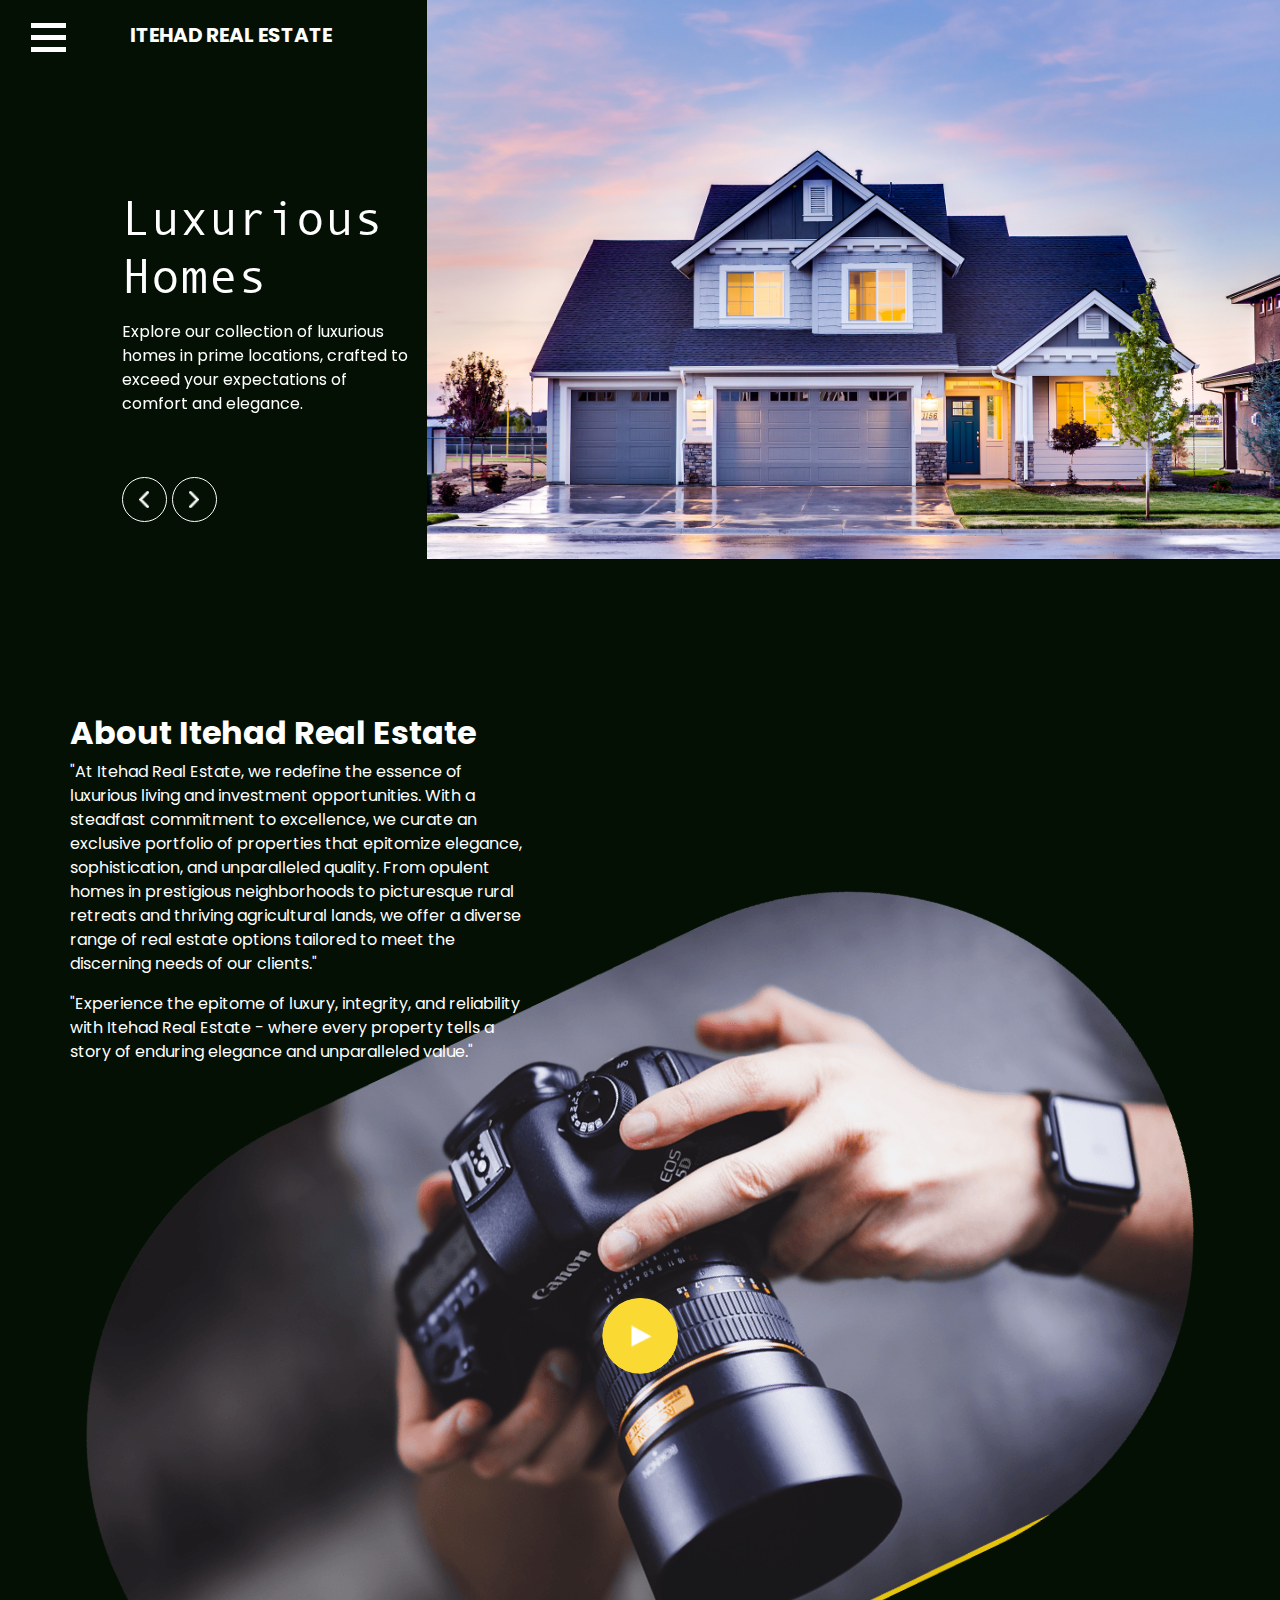
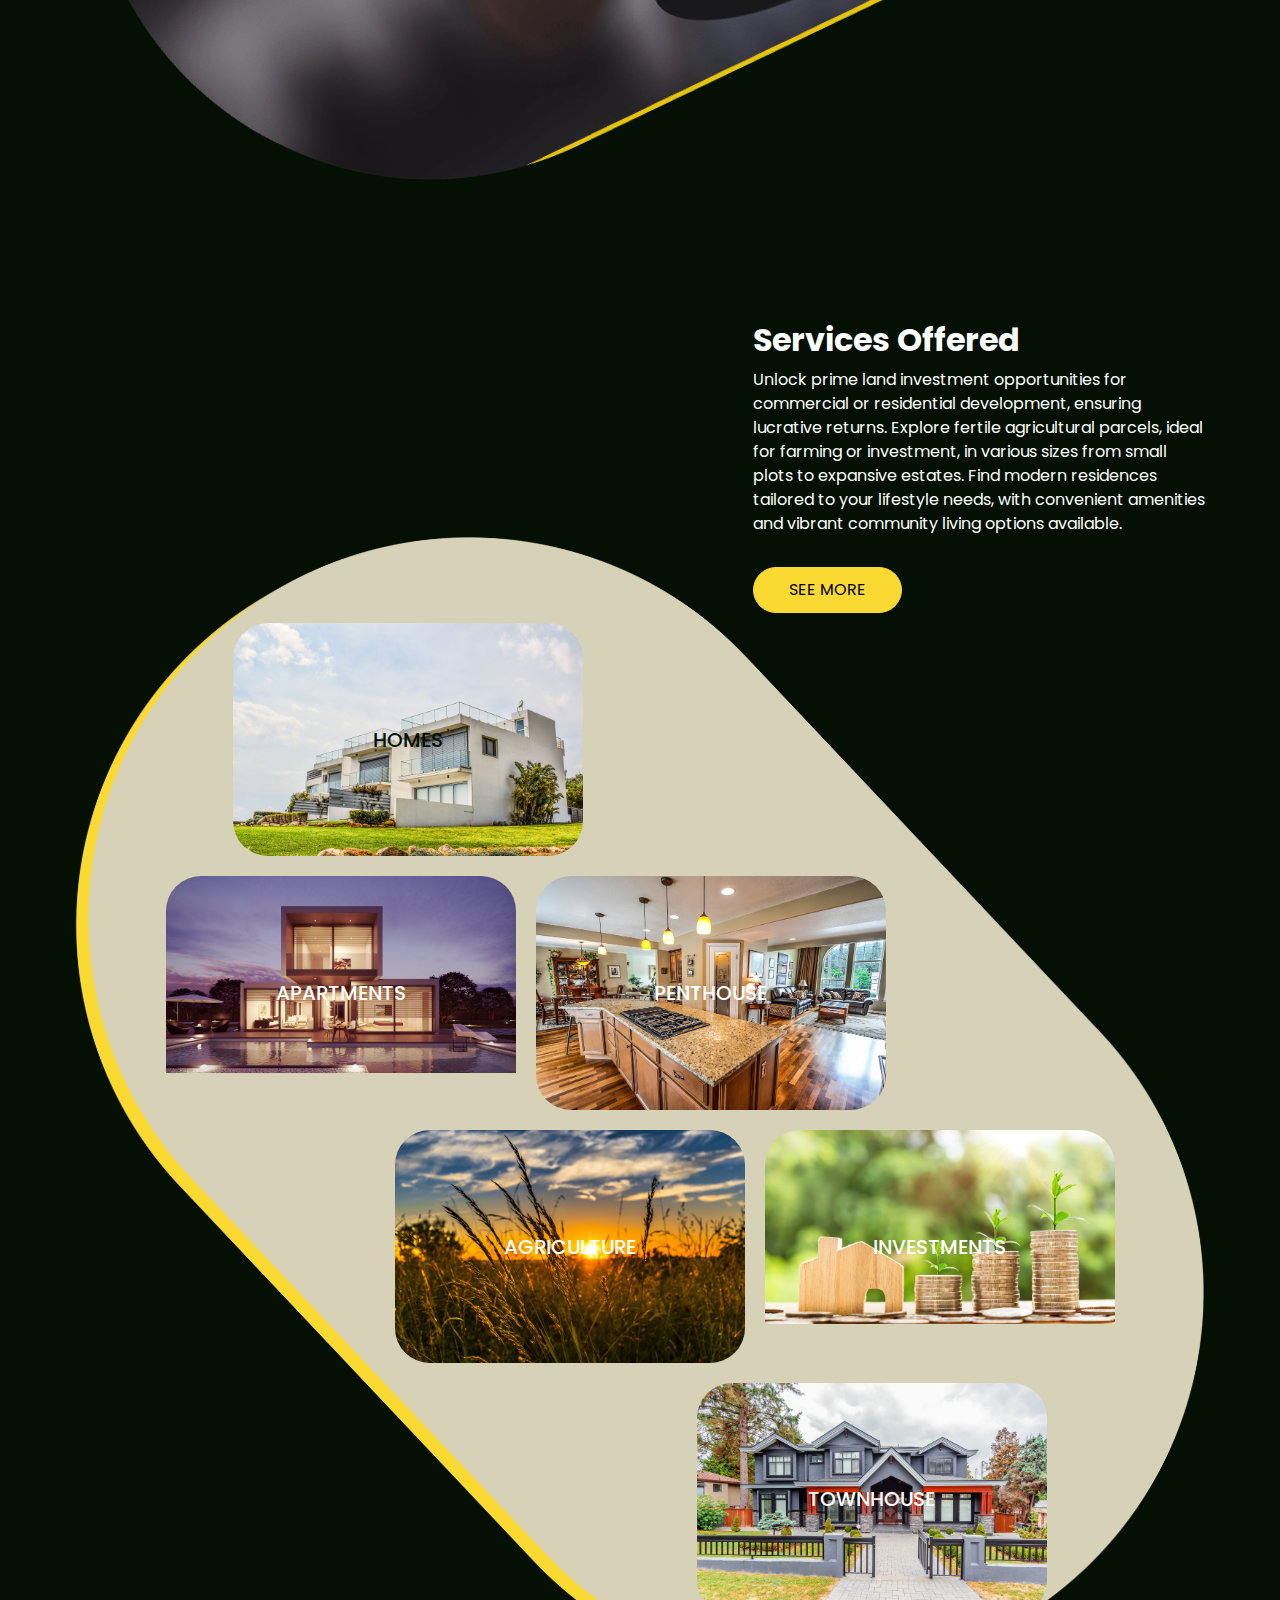
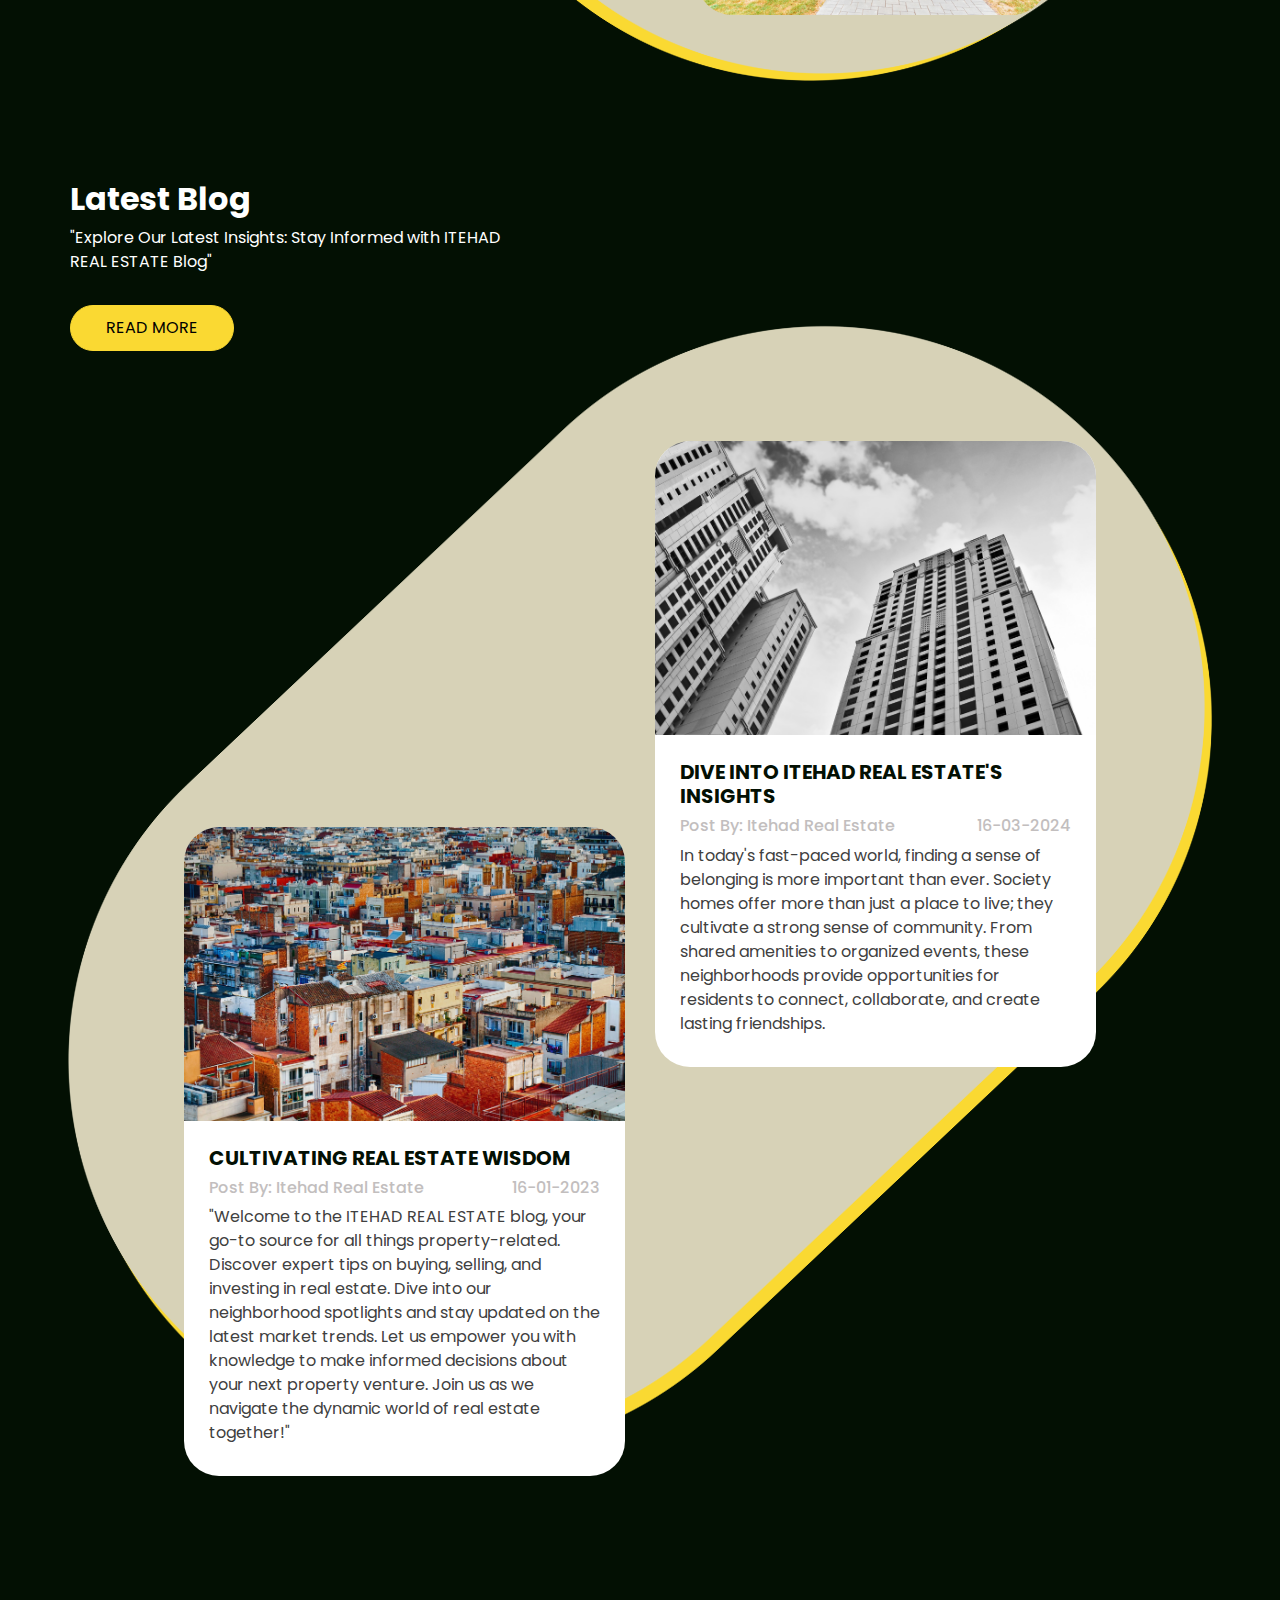
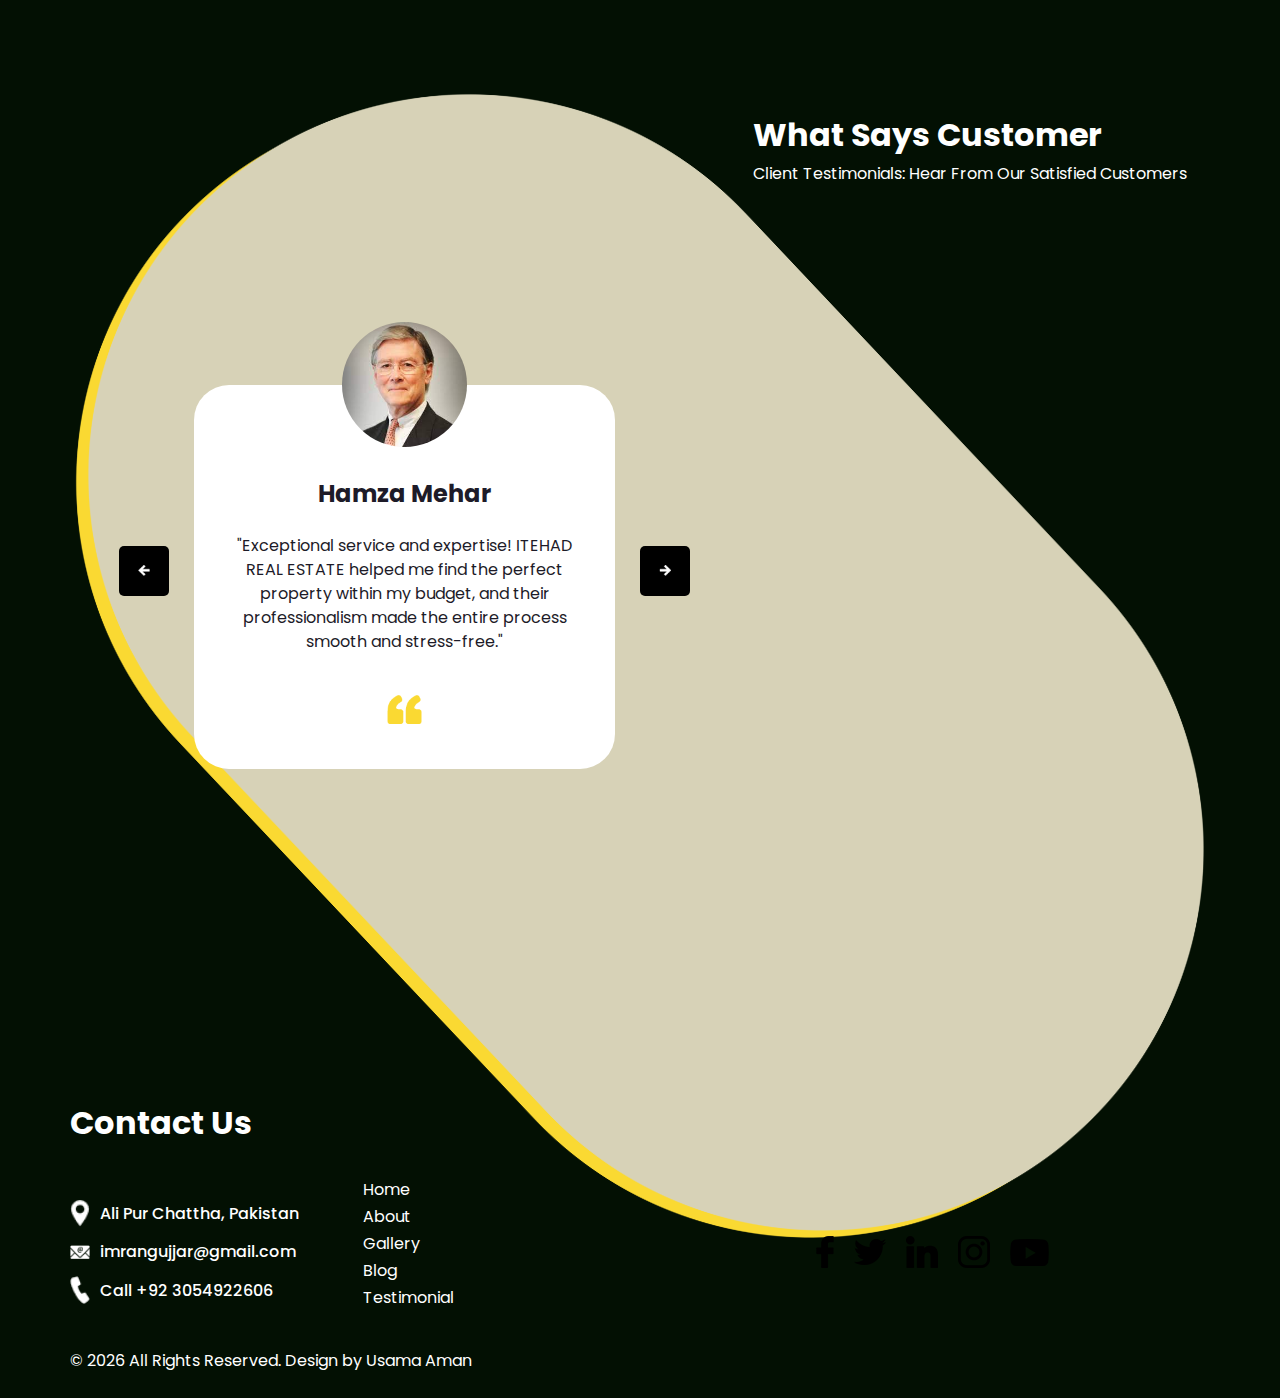
==== index.html @ 8a0b1b5b "Design Complete" ====
<!DOCTYPE html>
<html lang="en">

<head>
  <!-- Basic -->
  <meta charset="utf-8" />
  <meta http-equiv="X-UA-Compatible" content="IE=edge" />
  <!-- Mobile Metas -->
  <meta name="viewport" content="width=device-width, initial-scale=1, shrink-to-fit=no" />
  <!-- Site Metas -->
  <meta name="keywords" content="" />
  <meta name="description" content="" />
  <meta name="author" content="" />

  <title>Itehad Real Estate</title>

  <!-- slider stylesheet -->
  <link rel="stylesheet" type="text/css"
    href="https://cdnjs.cloudflare.com/ajax/libs/OwlCarousel2/2.3.4/assets/owl.carousel.min.css" />

  <!-- bootstrap core css -->
  <link rel="stylesheet" type="text/css" href="css/bootstrap.css" />

  <!-- Custom styles for this template -->
  <link href=" css/style.css" rel="stylesheet" />
  <!-- responsive style -->
  <link href="css/responsive.css" rel="stylesheet" />
</head>

<body>
  <div class="hero_area">
    <!-- header section strats -->
    <header class="header_section">
      <div class="container-fluid">
        <nav class="navbar navbar-expand-lg custom_nav-container d-block">
          <div class="main_nav_menu">
            <div class="fk_width">
              <div class="custom_menu-btn">
                <button onclick="openNav()">
                  <span class="s-1"> </span>
                  <span class="s-2"> </span>
                  <span class="s-3"> </span>
                </button>
              </div>
              <div id="myNav" class="overlay">
                <div class="overlay-content">
                  <a class="" href="index.html">Home <span class="sr-only">(current)</span></a>
                  <a class="" href="about.html">About </a>
                  <a class="" href="gallery.html">Gallery </a>
                  <a class="" href="blog.html">Blog </a>
                  <a class="" href="testimonial.html">Testimonial </a>
                </div>
              </div>
            </div>
            <a class="navbar-brand" href="index.html">
              <span>
                Itehad Real Estate
              </span>
            </a>

          </div>
        </nav>
      </div>
    </header>
    <!-- end header section -->

    <!-- slider section -->
    <section class=" slider_section position-relative">
      <div class="container-fluid">
        <div class="row slider-row">
          <div class="col-lg-3 offset-lg-1">
            <div id="carouselExampleIndicators" class="carousel slide" data-ride="carousel">
              <div class="carousel-inner">
                <div class="carousel-item active">
                  <div class="detail-box">
                    <h1>
                      Luxurious <br />
                      Homes
                    </h1>
                    <p>
                      Explore our collection of luxurious homes in prime locations, crafted to exceed your expectations
                      of comfort and elegance. </p>
                  </div>
                </div>
                <div class="carousel-item">
                  <div class="detail-box">
                    <h1>
                      Real Estate <br />
                      Consultancy
                    </h1>
                    <p>
                      Benefit from personalized real estate consultancy services, guiding you through every step of the
                      buying, selling, or renting process with professionalism and expertise. </p>

                  </div>
                </div>
                <div class="carousel-item">
                  <div class="detail-box">
                    <h1>
                      Agriculture <br />
                      Land Opportunities
                    </h1>
                    <p>
                      Explore our selection of fertile farmlands ideal for agricultural ventures, offering rich soil and
                      abundant resources to support your farming endeavors.x </p>

                  </div>
                </div>

              </div>
              <div class="carousel_control-box">
                <div class="carousel_btn-container">
                  <a class="carousel-control-prev" href="#carouselExampleIndicators" role="button" data-slide="prev">
                    <span class="sr-only">Previous</span>
                  </a>
                  <a class="carousel-control-next" href="#carouselExampleIndicators" role="button" data-slide="next">
                    <span class="sr-only">Next</span>
                  </a>
                </div>

              </div>
            </div>
          </div>
          <div class="col-lg-8 px-0">
            <div class="img-box">
              <img src="images/main.jpg" alt="" />
            </div>
          </div>
        </div>
      </div>
    </section>
    <!-- end slider section -->
  </div>

  <!-- about section -->

  <section class="about_section layout_padding">
    <div class="container">
      <div class="row">
        <div class="col-md-5">
          <div class="detail-box">
            <div class="heading_container">
              <h2>
                About Itehad Real Estate
              </h2>
              <p>
                "At Itehad Real Estate, we redefine the essence of luxurious living and investment opportunities. With a
                steadfast commitment to excellence, we curate an exclusive portfolio of properties that epitomize
                elegance, sophistication, and unparalleled quality. From opulent homes in prestigious neighborhoods to
                picturesque rural retreats and thriving agricultural lands, we offer a diverse range of real estate
                options tailored to meet the discerning needs of our clients." </p>
              <p>
                "Experience the epitome of luxury, integrity, and reliability with Itehad Real Estate - where every
                property tells a story of enduring elegance and unparalleled value."

              </p>
             
            </div>
          </div>
        </div>
      </div>
    </div>
    <div class="img-box">
      <div class="play_btn">
        <a href="#">
          <img src="images/play.png" alt="" />
        </a>
      </div>
      <img src="images/about-img.png" class="about-img" alt="" />
    </div>
  </section>

  <!-- end about section -->

  <!-- gallery section -->
  <section class="gallery_section layout_padding-top">
    <div class="container">
      <div class="row">
        <div class="col-lg-5 ml-auto">
          <div class="heading_container">
            <h2>
              Services Offered
            </h2>
            <p>
              Unlock prime land investment opportunities for commercial or residential development, ensuring lucrative
              returns.

              Explore fertile agricultural parcels, ideal for farming or investment, in various sizes from small plots
              to expansive estates.

              Find modern residences tailored to your lifestyle needs, with convenient amenities and vibrant community
              living options available.
            </p>
            <a href="gallery.html">
              See More
            </a>
          </div>
        </div>
      </div>
    </div>
    <div class="gallery_container">
      <div class="gallery_bg">
        <img src="images/gallery-bg.png" alt="" />
      </div>
      <div class="container">
        <div class="gallery_box">
          <div class="box b1">
            <div class="img-box">
              <img src="images/building1.jpg" alt="" />
              <h5>
                Homes
              </h5>
            </div>
          </div>
          <div class="box b2">
            <div class="img-box">
              <img src="images/building2.jpg" alt="" />
              <h5 style="color: white;">
                Apartments
              </h5>
            </div>
            <div class="img-box">
              <img src="images/building3.jpg" alt="" />
              <h5 style="color: white;">
                Penthouse
              </h5>
            </div>
          </div>
          <div class="box b3">
            <div class="img-box">
              <img src="images/building4.jpg" alt="" />
              <h5 style="color: white;">
                Agriculture
              </h5>
            </div>
            <div class="img-box">
              <img src="images/building5.jpg" alt="" />
              <h5 style="color: white;">
                Investments
              </h5>
            </div>
          </div>
          <div class="box b4">
            <div class="img-box">
              <img src="images/building6.jpg" alt="" />
              <h5 style="color: white;">
                Townhouse
              </h5>
            </div>
          </div>
        </div>
      </div>
    </div>
  </section>
  <!-- end gallery section -->

  <!-- blog section -->

  <section class="blog_section layout_padding">
    <div class="container">
      <div class="row">
        <div class="col-md-5">
          <div class="detail-box">
            <div class="heading_container">
              <h2>
                Latest Blog
              </h2>
              <p>"Explore Our Latest Insights: Stay Informed with ITEHAD REAL ESTATE Blog"
              </p>
              <a href="blog.html">
                Read More
              </a>
            </div>
          </div>
        </div>
      </div>
    </div>
    <div class="blog_container">
      <div class="blog_bg">
        <img src="images/gallery-bg.png" alt="" />
      </div>
      <div class="container">
        <div class="blog_box">
          <div class="row">
            <div class="col-md-6">
              <div class="box b1">
                <div class="img-box">
                  <img src="images/blog1.jpg" alt="" />
                </div>
                <div class="blog-detail">
                  <div class="blog_title">
                    <h5>
                      Cultivating Real Estate Wisdom
                    </h5>
                    <div class="blog_post">
                      <h6>
                        Post By: Itehad Real Estate
                      </h6>
                      <h6>
                        16-01-2023
                      </h6>
                    </div>
                  </div>
                  <p>
                    "Welcome to the ITEHAD REAL ESTATE blog, your go-to source for all things property-related. Discover
                    expert tips on buying, selling, and investing in real estate. Dive into our neighborhood spotlights
                    and stay updated on the latest market trends. Let us empower you with knowledge to make informed
                    decisions about your next property venture. Join us as we navigate the dynamic world of real estate
                    together!"
                  </p>
                </div>
              </div>
            </div>
            <div class="col-md-6">
              <div class="box b2">
                <div class="img-box">
                  <img src="images/blog2.jpg" alt="" />
                </div>
                <div class="blog-detail">
                  <div class="blog_title">
                    <h5>
                      Dive into ITEHAD REAL ESTATE's Insights
                    </h5>
                    <div class="blog_post">
                      <h6>
                        Post By: Itehad Real Estate
                      </h6>
                      <h6>
                        16-03-2024
                      </h6>
                    </div>
                  </div>
                  <p>
                    In today's fast-paced world, finding a sense of belonging is more important than ever. Society homes
                    offer more than just a place to live; they cultivate a strong sense of community. From shared
                    amenities to organized events, these neighborhoods provide opportunities for residents to connect,
                    collaborate, and create lasting friendships.
                  </p>
                </div>
              </div>
            </div>
          </div>
        </div>
      </div>
    </div>
  </section>

  <!-- end blog section -->

  <!-- client section -->

  <section class="client_section layout_padding">
    <div class="container">
      <div class="row">
        <div class="col-lg-5 ml-auto">
          <div class="heading_container">
            <h2>
              What Says Customer
            </h2>
            <p>
              Client Testimonials: Hear From Our Satisfied Customers </p>
          </div>
        </div>
      </div>
    </div>
    <div class="client_container">
      <div class="client_bg">
        <img src="images/gallery-bg.png" alt="" />
      </div>
      <div class="container">
        <div class="client_box">
          <div class="row">
            <div class="col-lg-6">
              <div class="box b1">
                <div id="carouselExampleControls" class="carousel slide" data-ride="carousel">
                  <div class="carousel-inner">
                    <div class="carousel-item active">
                      <div class="client_content-box layout_padding">
                        <div class="img-box">
                          <img src="images/client2.png" alt="" style="border-radius: 99px;" />
                        </div>
                        <div class="detail-box">
                          <h4>
                            Hamza Mehar
                          </h4>
                          <p>
                            "Exceptional service and expertise! ITEHAD REAL ESTATE helped me find the perfect property
                            within my budget, and their professionalism made the entire process smooth and stress-free."
                          </p>
                          <img src="images/quote.png" alt="" />
                        </div>
                      </div>
                    </div>
                    <div class="carousel-item">
                      <div class="client_content-box layout_padding">
                        <div class="img-box">
                          <img src="images/client.png" alt="" style="border-radius: 99px;" />
                        </div>
                        <div class="detail-box">
                          <h4>
                            Umer Gull
                          </h4>
                          <p>
                            "Highly recommend ITEHAD REAL ESTATE! Their team went above and beyond to understand my
                            requirements and found me a home that exceeded my expectations. Truly grateful for their
                            dedication and support."
                          </p>
                          <img src="images/quote.png" alt="" />
                        </div>
                      </div>
                    </div>
                    <div class="carousel-item">
                      <div class="client_content-box layout_padding">
                        <div class="img-box">
                          <img src="images/client3.png" alt="" style="border-radius: 99px;" />
                        </div>
                        <div class="detail-box">
                          <h4>
                            Ghulam Haider
                          </h4>
                          <p>
                            "An absolute pleasure to work with ITEHAD REAL ESTATE! They guided me through every step of
                            the buying process with patience and knowledge, ensuring I made a confident investment
                            decision. Couldn't be happier with the results!"
                          </p>
                          <img src="images/quote.png" alt="" />
                        </div>
                      </div>
                    </div>
                  </div>
                  <a class="carousel-control-prev" href="#carouselExampleControls" role="button" data-slide="prev">
                    <span class="sr-only">Previous</span>
                  </a>
                  <a class="carousel-control-next" href="#carouselExampleControls" role="button" data-slide="next">
                    <span class="sr-only">Next</span>
                  </a>
                </div>
              </div>
            </div>
            <div class="col-lg-6">

            </div>
          </div>
        </div>
      </div>
    </div>
  </section>

  <!-- end client section -->

  <!-- info section -->

  <section class="info_section " >
    <div class="info_container layout_padding-top"  style="margin-top: 100px;">
      <div class="container">
        <div class="heading_container" >
          <h2>
            Contact Us
          </h2>
        </div>
        <div class="info_main">
          <div class="row">
            <div class="col-md-4 col-lg-3">
              <div class="info_contact ">
                <a href="#" class="link-box">
                  <div class="img-box">
                    <img src="images/location.png" alt="" />
                  </div>
                  <div class="detail-box">
                    <h6>
                      Ali Pur Chattha, Pakistan
                    </h6>
                  </div>
                </a>
                <a href="#" class="link-box">
                  <div class="img-box">
                    <img src="images/mail.png" alt="" />
                  </div>
                  <div class="detail-box">
                    <h6>
                      imrangujjar@gmail.com
                    </h6>
                  </div>
                </a>
                <a href="#" class="link-box">
                  <div class="img-box">
                    <img src="images/call.png" alt="" />
                  </div>
                  <div class="detail-box">
                    <h6>
                      Call +92 3054922606
                    </h6>
                  </div>
                </a>
              </div>
            </div>
            <div class="col-md-2 col-lg-3">
              <div class="info_link-box">
                <ul>
                  <li class=" active">
                    <a class="" href="index.html">Home <span class="sr-only">(current)</span></a>
                  </li>
                  <li class="">
                    <a class="" href="about.html">About </a>
                  </li>
                  <li class="">
                    <a class="" href="gallery.html">Gallery </a>
                  </li>
                  <li class="">
                    <a class="" href="blog.html">Blog </a>
                  </li>
                  <li class="">
                    <a class="" href="testimonial.html">Testimonial </a>
                  </li>
                </ul>
              </div>
            </div>
            <div class="col-md-6 ">
              <div class="social_box">
                <a href="#">
                  <img src="images/facebook.png" alt="" />
                </a>
                <a href="#">
                  <img src="images/twitter.png" alt="" />
                </a>
                <a href="#">
                  <img src="images/linkedin.png" alt="" />
                </a>
                <a href="#">
                  <img src="images/instagram.png" alt="" />
                </a>
                <a href="#">
                  <img src="images/youtube.png" alt="" />
                </a>
              </div>
            </div>
          </div>
        </div>
      </div>
    </div>
  </section>

  <!-- end info section -->

  <!-- footer section -->
  <footer class="footer_section ">
    <div class="container">
      <p>
        &copy; <span id="displayYear"></span> All Rights Reserved. Design by
        <a href="https://html.design/">Usama Aman</a>
      </p>
    </div>
  </footer>
  <!-- footer section -->

  <script src="js/jquery-3.4.1.min.js"></script>
  <script src="js/bootstrap.js"></script>
  <script src="https://cdnjs.cloudflare.com/ajax/libs/OwlCarousel2/2.3.4/owl.carousel.min.js"></script>
  <script src="js/custom.js"></script>
</body>

</html>
---- css/style.css ----
@import url("https://fonts.googleapis.com/css2?family=Open+Sans:wght@400;700&family=Poppins:wght@400;500;700&display=swap");
@font-face {
  font-family: "Andale Mono";
  src: url(../fonts/AndaleMono.ttf);
}

html {
  scroll-behavior: smooth;
  overflow-x: hidden;
}

body {
  font-family: "Poppins", sans-serif;
  color: #ffffff;
  background-color: #031003;
}

.layout_margin {
  margin-top: 90px;
  margin-bottom: 90px;
}

.layout_padding {
  padding-top: 120px;
  padding-bottom: 120px;
}

.layout_padding2 {
  padding-top: 45px;
  padding-bottom: 45px;
}

.layout_padding2-top {
  padding-top: 45px;
}

.layout_padding2-bottom {
  padding-bottom: 45px;
}

.layout_padding-top {
  padding-top: 120px;
}

.layout_padding-bottom {
  padding-bottom: 120px;
}

.heading_container {
  display: -webkit-box;
  display: -ms-flexbox;
  display: flex;
  -webkit-box-orient: vertical;
  -webkit-box-direction: normal;
      -ms-flex-direction: column;
          flex-direction: column;
  -webkit-box-align: start;
      -ms-flex-align: start;
          align-items: flex-start;
  color: #ffffff;
}

.heading_container h2 {
  font-weight: bold;
}

.heading_container a {
  display: inline-block;
  background: #fad932;
  color: #000000;
  padding: 10px 35px;
  border-radius: 30px;
  border: 1px solid #fad932;
  -webkit-transition: all 0.3s;
  transition: all 0.3s;
  text-transform: uppercase;
  margin-top: 15px;
}

.heading_container a:hover {
  background: transparent;
  color: #fad932;
}

@-webkit-keyframes hueAnimate {
  0% {
    -webkit-filter: hue-rotate(0deg);
            filter: hue-rotate(0deg);
  }
  100% {
    -webkit-filter: hue-rotate(360deg);
            filter: hue-rotate(360deg);
  }
}

@keyframes hueAnimate {
  0% {
    -webkit-filter: hue-rotate(0deg);
            filter: hue-rotate(0deg);
  }
  100% {
    -webkit-filter: hue-rotate(360deg);
            filter: hue-rotate(360deg);
  }
}

/*header section*/
.hero_area {
  position: relative;
}

.sub_page .info_section .social_box {
  -webkit-filter: invert(100%);
          filter: invert(100%);
}

.header_section .container-fluid {
  padding-right: 25px;
  padding-left: 25px;
}

.header_section .nav_container {
  margin: 0 auto;
}

.custom_nav-container.navbar-expand-lg .navbar-nav .nav-link img {
  width: 22px;
  margin-right: 15px;
}

.custom_nav-container.navbar-expand-lg .navbar-nav .nav-link {
  padding: 0px 25px;
  color: #fefeff;
  text-align: center;
  font-family: "Roboto", sans-serif;
}

.custom_menu-btn {
  z-index: 9;
  position: absolute;
  left: 0;
  top: 15px;
}

.custom_menu-btn button {
  outline: none;
  border: none;
  background-color: transparent;
}

.custom_menu-btn span {
  display: block;
  width: 35px;
  height: 5px;
  background-color: #fff;
  margin: 7px 0;
  -webkit-transition: all 0.3s;
  transition: all 0.3s;
}

.custom_menu-btn .s-2 {
  -webkit-transition: all 0.1s;
  transition: all 0.1s;
}

.menu_btn-style {
  position: fixed;
  left: 22px;
  top: 15px;
}

.menu_btn-style button {
  -webkit-transform: translateX(14px);
          transform: translateX(14px);
}

.menu_btn-style button .s-1 {
  -webkit-transform: rotate(45deg) translateY(17px);
          transform: rotate(45deg) translateY(17px);
}

.menu_btn-style button .s-2 {
  -webkit-transform: translateX(-100px);
          transform: translateX(-100px);
}

.menu_btn-style button .s-3 {
  -webkit-transform: rotate(-45deg) translateY(-17px);
          transform: rotate(-45deg) translateY(-17px);
}

.position-unset {
  position: unset;
}

.navbar-expand-lg .navbar-collapse {
  -webkit-box-flex: 0;
      -ms-flex-positive: 0;
          flex-grow: 0;
}

.overlay {
  height: 100%;
  width: 0;
  position: fixed;
  z-index: 1;
  top: 0;
  left: 0;
  background: rgba(3, 16, 3, 0.95);
  overflow-x: hidden;
  -webkit-transition: 0.5s;
  transition: 0.5s;
}

.overlay .closebtn {
  position: absolute;
  top: 0;
  right: 30px;
  font-size: 60px;
}

.overlay a {
  display: inline-block;
  padding: 10px 15px;
  text-decoration: none;
  font-size: 18px;
  text-transform: uppercase;
  color: #ffffff;
  margin: 10px 0;
  display: block;
  -webkit-transition: 0.3s;
  transition: 0.3s;
  border: 1.5px solid #ffffff;
  border-radius: 5px;
  width: 190px;
}

.overlay a:hover {
  border-color: transparent;
  background-color: #ffffff;
}

.overlay-content {
  position: relative;
  top: 20%;
  width: 100%;
  text-align: center;
  margin-top: 30px;
  display: -webkit-box;
  display: -ms-flexbox;
  display: flex;
  -webkit-box-orient: vertical;
  -webkit-box-direction: normal;
      -ms-flex-direction: column;
          flex-direction: column;
  -webkit-box-align: center;
      -ms-flex-align: center;
          align-items: center;
}

.menu_width {
  width: 100%;
}

.scroll-y-hidden {
  overflow-y: hidden;
}

a,
a:hover,
a:focus {
  text-decoration: none;
}

a:hover,
a:focus {
  color: initial;
}

.btn,
.btn:focus {
  outline: none !important;
  -webkit-box-shadow: none;
          box-shadow: none;
}

.fk_width {
  width: 105px;
}

.custom_nav-container .nav_search-btn {
  background-image: url(../images/search-icon.png);
  background-size: 18px;
  background-repeat: no-repeat;
  width: 35px;
  height: 35px;
  padding: 0;
  border: none;
  background-position: center;
}

.navbar-brand {
  display: -webkit-box;
  display: -ms-flexbox;
  display: flex;
}

.navbar-brand span {
  color: #ffffff;
  font-weight: bold;
  text-transform: uppercase;
}

.custom_nav-container {
  z-index: 99999;
  padding: 15px 0;
  -webkit-box-pack: start;
      -ms-flex-pack: start;
          justify-content: flex-start;
}

.custom_nav-container .navbar-toggler {
  outline: none;
}

.custom_nav-container .navbar-toggler .navbar-toggler-icon {
  background-image: url(../images/menu.png);
  background-size: 55px;
}

.main_nav_menu {
  display: -webkit-box;
  display: -ms-flexbox;
  display: flex;
}

.user_option {
  display: -webkit-box;
  display: -ms-flexbox;
  display: flex;
  -webkit-box-align: center;
      -ms-flex-align: center;
          align-items: center;
  margin-left: 45px;
}

.user_option a {
  display: -webkit-box;
  display: -ms-flexbox;
  display: flex;
  -webkit-box-align: center;
      -ms-flex-align: center;
          align-items: center;
  margin-right: 35px;
  color: #ffffff;
  text-transform: uppercase;
}

.user_option a img {
  width: 20px;
  margin-right: 10px;
}

.user_option a span {
  color: #ffffff;
}

/*end header section*/
.slider_section {
  padding-top: 45px;
}

.slider_section #carouselExampleIndicators {
  -webkit-box-flex: 1;
      -ms-flex: 1;
          flex: 1;
}

.slider_section .detail-box {
  color: #ffffff;
  margin-top: 75px;
}

.slider_section .detail-box h1 {
  font-size: 3rem;
  font-family: "Andale Mono";
}

.slider_section .detail-box p {
  margin-top: 15px;
}

.slider_section .detail-box a {
  display: inline-block;
  background: #fad932;
  color: #000000;
  padding: 10px 25px;
  border-radius: 30px;
  border: 1px solid #fad932;
  -webkit-transition: all 0.3s;
  transition: all 0.3s;
  text-transform: uppercase;
  margin-top: 35px;
}

.slider_section .detail-box a:hover {
  background: transparent;
  color: #fad932;
}

.slider_section .img-box {
  margin-top: -125px;
}

.slider_section .img-box img {
  width: 100%;
}

.slider_section .img-box::before {
  content: "";
  position: absolute;
  top: -135px;
  left: 0;
  width: 100%;
  height: 100%;
  background: -webkit-gradient(linear, left top, left bottom, from(#000000), color-stop(transparent), to(transparent));
  background: linear-gradient(to bottom, #000000, transparent, transparent);
  z-index: 1;
  display: none;
}

.slider_section .carousel_control-box {
  display: -webkit-box;
  display: -ms-flexbox;
  display: flex;
  -webkit-box-align: center;
      -ms-flex-align: center;
          align-items: center;
  margin-top: 45px;
}

.slider_section .carousel_btn-container {
  width: 95px;
  min-width: 95px;
  display: -webkit-box;
  display: -ms-flexbox;
  display: flex;
  -webkit-box-pack: justify;
      -ms-flex-pack: justify;
          justify-content: space-between;
  z-index: 999;
}

.slider_section .carousel_btn-container .carousel-control-prev,
.slider_section .carousel_btn-container .carousel-control-next {
  position: unset;
  width: 45px;
  height: 45px;
  border: none;
  border-radius: 100%;
  opacity: 1;
  background-repeat: no-repeat;
  background-size: 10px;
  background-position: center;
  border: 1.5px solid #ffffff;
  background-color: transparent;
}

.slider_section .carousel_btn-container .carousel-control-prev:hover,
.slider_section .carousel_btn-container .carousel-control-next:hover {
  background-color: #fad932;
  border-color: transparent;
}

.slider_section .carousel_btn-container .carousel-control-prev {
  background-image: url(../images/prev.png);
}

.slider_section .carousel_btn-container .carousel-control-next {
  background-image: url(../images/next.png);
}

.slider_section .carousel-indicators {
  width: 550px;
  min-width: 550px;
  position: relative;
  margin: 0;
  margin-left: 35px;
  -webkit-box-pack: justify;
      -ms-flex-pack: justify;
          justify-content: space-between;
}

.slider_section .carousel-indicators::before {
  content: "";
  width: calc(100% - 75px);
  height: 1px;
  position: absolute;
  top: 50%;
  left: calc(50% - 8px);
  -webkit-transform: translate(-50%, -50%);
          transform: translate(-50%, -50%);
  background-color: #ffffff;
}

.slider_section .carousel-indicators .ol_design {
  width: 20px;
  height: 20px;
  position: absolute;
  top: 50%;
  left: calc(0% + 35px);
  -webkit-transform: translate(-50%, -50%);
          transform: translate(-50%, -50%);
  border-radius: 100%;
  background-color: #fad932;
  -webkit-transition: all .3s;
  transition: all .3s;
  z-index: 2;
}

.slider_section .carousel-indicators li {
  height: auto;
  border: none;
  opacity: 1;
  color: #ffffff;
  text-indent: 0;
  background-color: transparent;
}

.about_section .detail-box {
  margin: 35px auto;
  position: relative;
  z-index: 2;
}

.about_section .img-box {
  width: 90%;
  margin: auto;
  position: relative;
  background-repeat: no-repeat;
  margin-top: -125px;
}

.about_section .img-box .play_btn {
  background: #fad932;
  display: -webkit-box;
  display: -ms-flexbox;
  display: flex;
  -webkit-box-align: center;
      -ms-flex-align: center;
          align-items: center;
  -webkit-box-pack: center;
      -ms-flex-pack: center;
          justify-content: center;
  border-radius: 100%;
  width: 75px;
  height: 75px;
  position: absolute;
  z-index: 3;
  top: 50%;
  left: 50%;
  -webkit-transform: translate(-50%, -50%);
          transform: translate(-50%, -50%);
}

.about_section .img-box .play_btn button {
  -webkit-box-shadow: none;
          box-shadow: none;
  background-color: transparent;
  border: none;
  position: relative;
  z-index: 5;
}

.about_section .img-box .play_btn a {
  background: #fad932;
  display: -webkit-box;
  display: -ms-flexbox;
  display: flex;
  -webkit-box-align: center;
      -ms-flex-align: center;
          align-items: center;
  -webkit-box-pack: center;
      -ms-flex-pack: center;
          justify-content: center;
  border-radius: 100%;
  width: 75px;
  height: 75px;
  position: relative;
  z-index: 5;
}

.about_section .img-box .play_btn img {
  width: 20px;
  margin-left: 3px;
}

.about_section .img-box .play_btn::before {
  content: "";
  width: 100%;
  height: 100%;
  position: absolute;
  top: 50%;
  left: 50%;
  background: #fad932;
  opacity: 1;
  border-radius: 100%;
  -webkit-transform: translate(-50%, -50%);
          transform: translate(-50%, -50%);
}

.about_section .img-box .play_btn::before {
  z-index: 2;
  -webkit-animation: before-animation 1500ms infinite;
          animation: before-animation 1500ms infinite;
}

@-webkit-keyframes before-animation {
  0% {
    -webkit-transform: translateX(-50%) translateY(-50%) translateZ(0) scale(1);
            transform: translateX(-50%) translateY(-50%) translateZ(0) scale(1);
    opacity: 1;
  }
  100% {
    -webkit-transform: translateX(-50%) translateY(-50%) translateZ(0) scale(1.5);
            transform: translateX(-50%) translateY(-50%) translateZ(0) scale(1.5);
    opacity: 0;
  }
}

@keyframes before-animation {
  0% {
    -webkit-transform: translateX(-50%) translateY(-50%) translateZ(0) scale(1);
            transform: translateX(-50%) translateY(-50%) translateZ(0) scale(1);
    opacity: 1;
  }
  100% {
    -webkit-transform: translateX(-50%) translateY(-50%) translateZ(0) scale(1.5);
            transform: translateX(-50%) translateY(-50%) translateZ(0) scale(1.5);
    opacity: 0;
  }
}

.about_section .img-box .about-img {
  width: 100%;
  -webkit-transform: rotate(-25deg);
          transform: rotate(-25deg);
  -webkit-animation: hueAnimate .7s infinite;
          animation: hueAnimate .7s infinite;
}

.about_section .btn-box {
  display: -webkit-box;
  display: -ms-flexbox;
  display: flex;
  -webkit-box-pack: center;
      -ms-flex-pack: center;
          justify-content: center;
  margin-top: 75px;
  margin-bottom: 175px;
}

.about_section .btn-box a {
  display: inline-block;
  background: #ffffff;
  color: #000000;
  padding: 10px 40px;
  border-radius: 30px;
  border: 1px solid #ffffff;
  -webkit-transition: all 0.3s;
  transition: all 0.3s;
}

.about_section .btn-box a:hover {
  background: transparent;
  color: #ffffff;
}

.gallery_section .gallery_container {
  position: relative;
  max-width: 1500px;
  margin: auto;
}

.gallery_section .gallery_container .gallery_bg {
  position: absolute;
  width: 100%;
  top: 10%;
  margin-left: 0;
  -webkit-transform: rotate(45deg);
          transform: rotate(45deg);
  z-index: -1;
}

.gallery_section .gallery_container .gallery_bg img {
  width: 100%;
}

.gallery_section .gallery_container .gallery_box {
  width: 85%;
  margin: auto;
}

.gallery_section .gallery_container .box {
  display: -webkit-box;
  display: -ms-flexbox;
  display: flex;
}

.gallery_section .gallery_container .box.b1 .img-box {
  margin-left: 8%;
}

.gallery_section .gallery_container .box.b3 {
  -webkit-box-pack: end;
      -ms-flex-pack: end;
          justify-content: flex-end;
}

.gallery_section .gallery_container .box.b4 {
  -webkit-box-pack: end;
      -ms-flex-pack: end;
          justify-content: flex-end;
}

.gallery_section .gallery_container .box.b4 .img-box {
  margin-right: 8%;
}

.gallery_section .gallery_container .box .img-box {
  position: relative;
  margin: 10px;
  border-radius: 35px;
  overflow: hidden;
  width: 350px;
}

.gallery_section .gallery_container .box .img-box img {
  width: 100%;
}

.gallery_section .gallery_container .box .img-box h5 {
  color: #031003;
  position: absolute;
  margin: 0;
  top: 50%;
  left: 50%;
  -webkit-transform: translate(-50%, -50%);
          transform: translate(-50%, -50%);
  text-transform: uppercase;
}

.blog_section .detail-box {
  margin: 35px auto;
  position: relative;
  z-index: 2;
}

.blog_section .blog_container {
  position: relative;
  max-width: 1500px;
  margin: auto;
}

.blog_section .blog_container .blog_bg {
  position: absolute;
  width: 100%;
  top: 10%;
  margin-left: 0;
  -webkit-transform: rotate(-45deg);
          transform: rotate(-45deg);
  z-index: -1;
}

.blog_section .blog_container .blog_bg img {
  width: 100%;
}

.blog_section .blog_box {
  width: 80%;
  margin: auto;
}

.blog_section .box {
  margin-top: 55px;
  background-color: #ffffff;
  border-radius: 35px;
  overflow: hidden;
}

.blog_section .box.b1 {
  margin-top: 100%;
}

.blog_section .box .img-box {
  position: relative;
}

.blog_section .box .img-box img {
  width: 100%;
}

.blog_section .box .blog-detail {
  padding: 25px 25px 15px;
}

.blog_section .box .blog-detail .blog_post {
  display: -webkit-box;
  display: -ms-flexbox;
  display: flex;
  -webkit-box-pack: justify;
      -ms-flex-pack: justify;
          justify-content: space-between;
}

.blog_section .box .blog-detail .blog_post h6 {
  color: #c2bebe;
}

.blog_section .box .blog-detail h5 {
  color: #031003;
  text-transform: uppercase;
  font-weight: bold;
}

.blog_section .box .blog-detail p {
  color: #404040;
}

.client_section .client_container {
  position: relative;
  max-width: 1500px;
  margin: auto;
}

.client_section .client_container .client_bg {
  position: absolute;
  width: 100%;
  top: 10%;
  margin-left: 0;
  -webkit-transform: rotate(45deg);
          transform: rotate(45deg);
  z-index: -1;
}

.client_section .client_container .client_bg img {
  width: 100%;
}

.client_section .client_box {
  width: 80%;
  margin: auto;
}

.client_section .box {
  position: relative;
}

.client_section .client_content-box {
  display: -webkit-box;
  display: -ms-flexbox;
  display: flex;
  -webkit-box-orient: vertical;
  -webkit-box-direction: normal;
      -ms-flex-direction: column;
          flex-direction: column;
  -webkit-box-align: center;
      -ms-flex-align: center;
          align-items: center;
  text-align: center;
  margin: 0 10px;
}

.client_section .client_content-box .img-box {
  width: 125px;
  border-radius: 100%;
  margin-bottom: -62px;
  position: relative;
  z-index: 2;
}

.client_section .client_content-box .img-box img {
  width: 100%;
}

.client_section .client_content-box .detail-box {
  padding: 95px 25px 45px 25px;
  background-color: #ffffff;
  border-radius: 35px;
}

.client_section .client_content-box .detail-box h4 {
  color: #1d1b28;
  font-weight: bold;
}

.client_section .client_content-box .detail-box p {
  color: #1d1b28;
  margin-top: 25px;
}

.client_section .client_content-box .detail-box img {
  width: 35px;
  margin-top: 25px;
}

.client_section .carousel-control-prev,
.client_section .carousel-control-next {
  width: 50px;
  height: 50px;
  background-color: #000000;
  opacity: 1;
  top: 50%;
  background-repeat: no-repeat;
  background-position: center;
  background-size: 12px;
  border-radius: 5px;
}

.client_section .carousel-control-prev:hover,
.client_section .carousel-control-next:hover {
  background-color: #fad932;
}

.client_section .carousel-control-prev {
  background-image: url(../images/prev-arrow.png);
  left: -65px;
}

.client_section .carousel-control-next {
  background-image: url(../images/next-arrow.png);
  right: -65px;
}

.client_section .camera_img-box {
  margin-top: 115%;
}

.client_section .camera_img-box img {
  width: 100%;
}

/* info section */
.info_section {
  position: relative;
  margin-top: -125px;
}

.info_section .heading_container {
  margin-bottom: 25px;
}

.info_section .info_main .row {
  -webkit-box-align: center;
      -ms-flex-align: center;
          align-items: center;
}

.info_section .info_logo {
  display: -webkit-box;
  display: -ms-flexbox;
  display: flex;
}

.info_section .info_logo img {
  width: 65px;
}

.info_section .social_box {
  display: -webkit-box;
  display: -ms-flexbox;
  display: flex;
  -webkit-box-align: center;
      -ms-flex-align: center;
          align-items: center;
  -webkit-box-pack: center;
      -ms-flex-pack: center;
          justify-content: center;
}

.info_section .social_box a {
  margin: 0 10px;
}

.info_section a {
  text-transform: none;
}

.info_section h5 {
  margin-bottom: 12px;
  font-size: 24px;
  color: #3eb4b8;
}

.info_section p {
  color: #323232;
}

.info_section ul {
  padding: 0;
}

.info_section ul li {
  list-style-type: none;
  margin: 3px 0;
}

.info_section ul li a {
  color: #ffffff;
}

.info_section .info_link-box {
  display: -webkit-box;
  display: -ms-flexbox;
  display: flex;
  -webkit-box-orient: vertical;
  -webkit-box-direction: normal;
      -ms-flex-direction: column;
          flex-direction: column;
}

.info_section .info_contact .link-box {
  display: -webkit-box;
  display: -ms-flexbox;
  display: flex;
  -webkit-box-align: center;
      -ms-flex-align: center;
          align-items: center;
  margin: 15px 0;
  color: #ffffff;
}

.info_section .info_contact .link-box .img-box {
  display: -webkit-box;
  display: -ms-flexbox;
  display: flex;
  -webkit-box-pack: center;
      -ms-flex-pack: center;
          justify-content: center;
  -webkit-box-align: center;
      -ms-flex-align: center;
          align-items: center;
  margin-right: 10px;
}

.info_section .info_contact .link-box .img-box img {
  width: 20px;
}

.info_section .info_contact .link-box h6 {
  margin-bottom: 0;
}

/* end info section */
/* footer section*/
.footer_section {
  color: #ffffff;
}

.footer_section p {
  margin: 0;
  padding: 20px 0;
}

.footer_section a {
  color: #ffffff;
}

.modal-dialog {
  max-width: 800px;
  margin: 30px auto;
}

.modal-body {
  position: relative;
  padding: 0px;
}

.close {
  position: absolute;
  right: -30px;
  top: 0;
  z-index: 999;
  font-size: 2rem;
  font-weight: normal;
  color: #fff;
  opacity: 1;
}
/*# sourceMappingURL=style.css.map */
---- css/responsive.css ----
/* @media (min-width:1500px) {
    .gallery_section .gallery_container .gallery_bg {
        max-width: 1500px;
        left: 10%;

    }
}

@media (min-width:2000px) {
    .gallery_section .gallery_container .gallery_bg {
        left: 15%;

    }
} */

@media (max-width: 1260px) {}

@media (max-width: 1120px) {}

@media (max-width: 992px) {
    .main_nav_menu {
        justify-content: space-between;
    }

    .user_option {
        margin-left: 0;
    }

    .navbar-brand {
        margin-right: 0;
    }

    .slider-row {
        flex-direction: column-reverse;
    }

    .slider_section .img-box {
        margin-top: -135px;
    }

    .slider_section .detail-box {
        margin-top: 0;
    }

    .slider_section .img-box::before {
        display: block;
    }

    .slider_section .carousel-indicators {
        width: 450px;
        min-width: 450px;
    }

    .about_section .img-box {
        width: 100%;
        padding: 0 5px;
        margin-top: 0;
    }

    .gallery_section .gallery_container .gallery_bg {
        top: -75px;
    }

    .gallery_section .gallery_container .gallery_box {
        margin-top: 200px;
    }

    .blog_section .blog_container .blog_bg {
        top: 0;
    }

    .blog_section .blog_box {
        width: 100%;
    }

    .blog_section .box.b1 {
        margin-top: 35%;
    }

    .client_section .client_box {
        width: 100%;
    }

    .client_section .box {
        margin-top: 75px;
    }

    .client_section .camera_img-box {
        margin-top: 45px;
        padding-left: 45px;
    }

    .footer_section {
        text-align: center;
    }

    .social_box {
        filter: invert(100%);
    }

}

@media (max-width: 856px) {

    .client_section .carousel-control-prev,
    .client_section .carousel-control-next {
        top: 100%;

    }

    .client_section .carousel-control-prev {
        left: 50%;
        transform: translate(-105%, -50%);
    }

    .client_section .carousel-control-next {
        right: 50%;
        transform: translate(105%, -50%);
    }
}

@media (max-width: 767px) {

    .layout_padding {
        padding-top: 90px;
        padding-bottom: 90px;
    }

    .layout_padding-top {
        padding-top: 90px;
    }

    .layout_padding-bottom {
        padding-bottom: 90px;
    }


    .info_section .info_top .info_form {
        margin-bottom: 35px;
    }

    .info_section .info_main .row>div {
        display: flex;
        flex-direction: column;
        align-items: center;
        text-align: center;
        margin-bottom: 25px;
    }

    .info_section .info_contact .link-box {
        justify-content: center;
    }

    .slider_section .carousel-indicators {
        width: 400px;
        min-width: 400px;
    }

    .gallery_section .gallery_container .box {
        flex-direction: column;
        align-items: center;

    }

    .gallery_section .gallery_container .gallery_box {
        width: 100%;
    }

    .gallery_section .gallery_container .box.b1 .img-box {
        margin-left: 10px;
    }

    .gallery_section .gallery_container .box.b4 .img-box {
        margin-right: 10px;
    }

    .info_section .heading_container {
        align-items: center;
    }
}

@media (max-width: 576px) {
    .slider_section .carousel_control-box {
        flex-direction: column;
        align-items: flex-start;
    }

    .slider_section .carousel-indicators {
        width: 100%;
        min-width: 100%;
        margin-left: 0;
        margin-top: 35px;
    }

    .slider_section .img-box::before {
        background: -webkit-gradient(linear, left top, left bottom, from(#000000), to(transparent));
        background: linear-gradient(to bottom, #000, transparent);
    }

    .gallery_section .gallery_container .box .img-box {
        width: 100%;
        border-radius: 10px;
    }

    .blog_section .box {
        border-radius: 25px;
    }
}

@media (max-width: 480px) {
    .main_nav_menu {
        justify-content: center;
    }

    .fk_width {
        width: 10px;
    }

    .user_option {
        display: none;
    }

    .about_section .img-box .play_btn,
    .about_section .img-box .play_btn a {
        width: 55px;
        height: 55px;
    }
}

@media (max-width: 420px) {}

@media (max-width: 360px) {}

@media (min-width: 1200px) {
    .container {
        max-width: 1170px;
    }

}
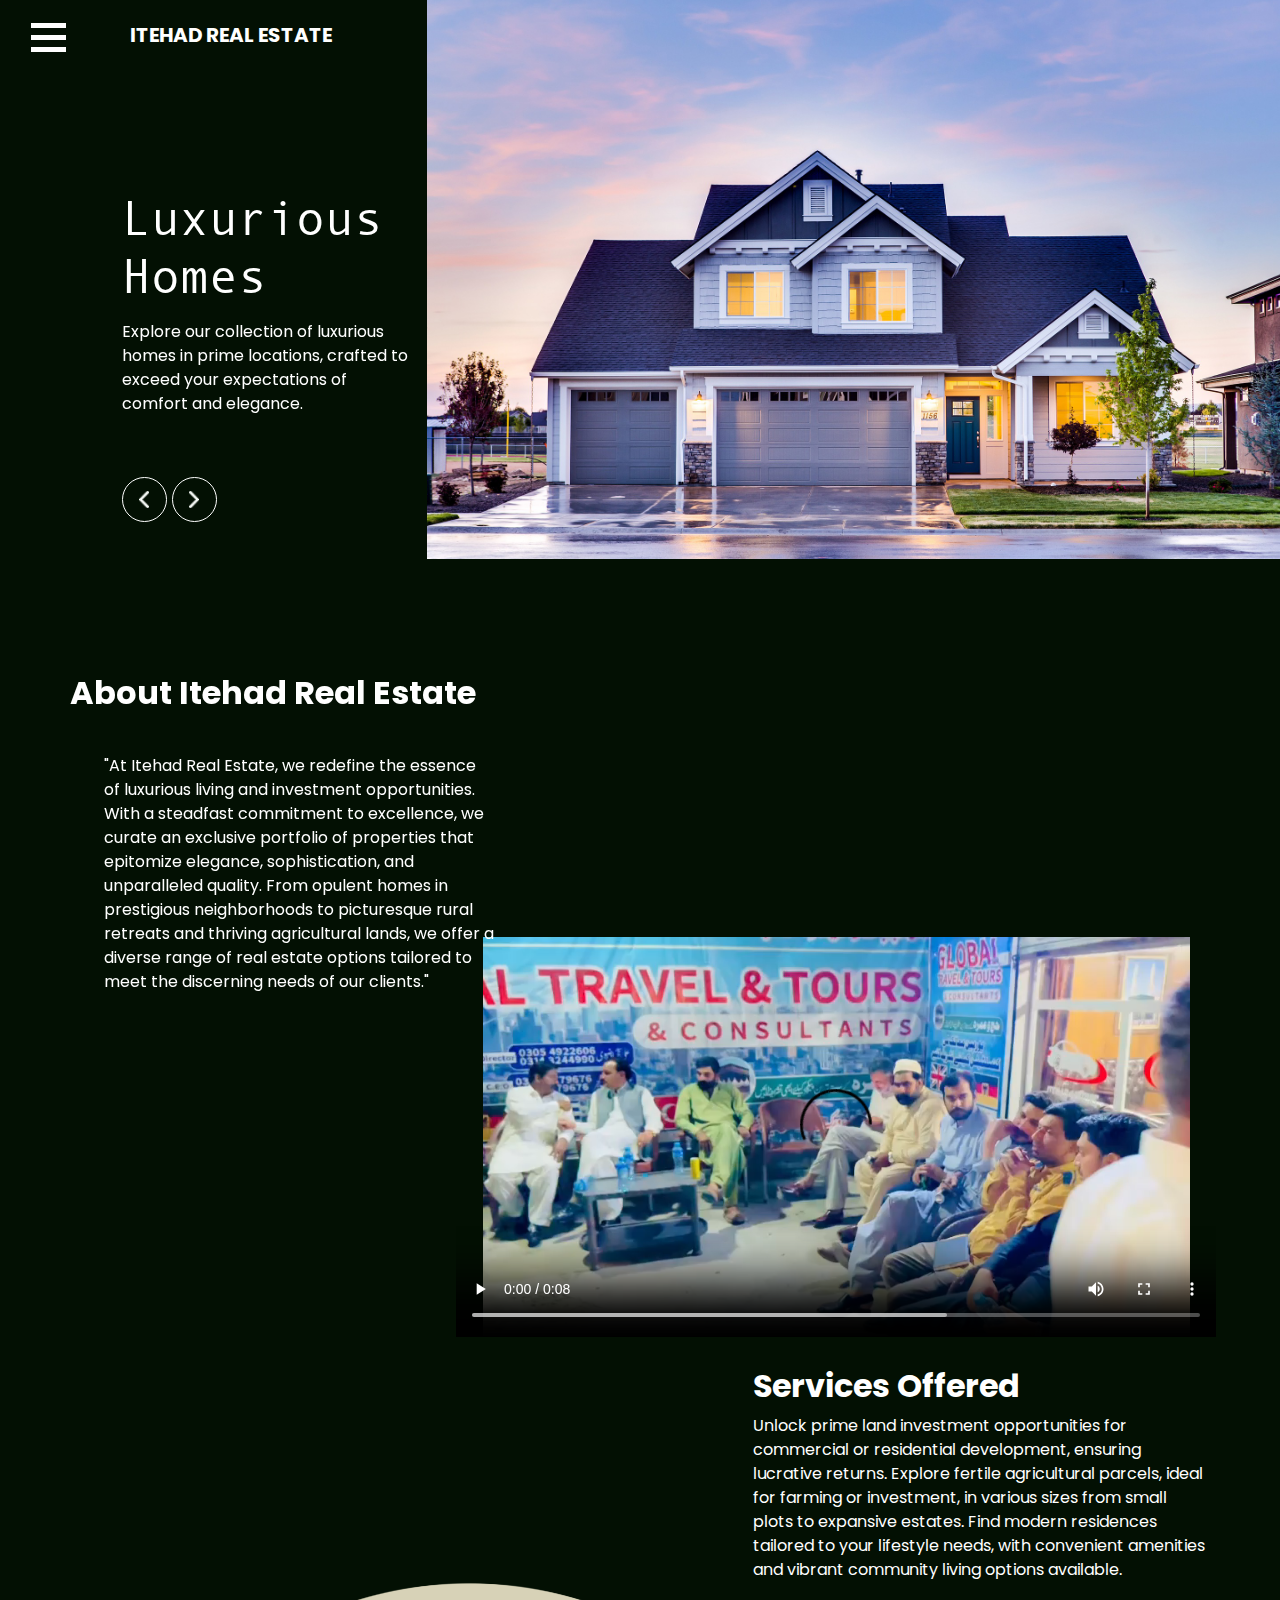
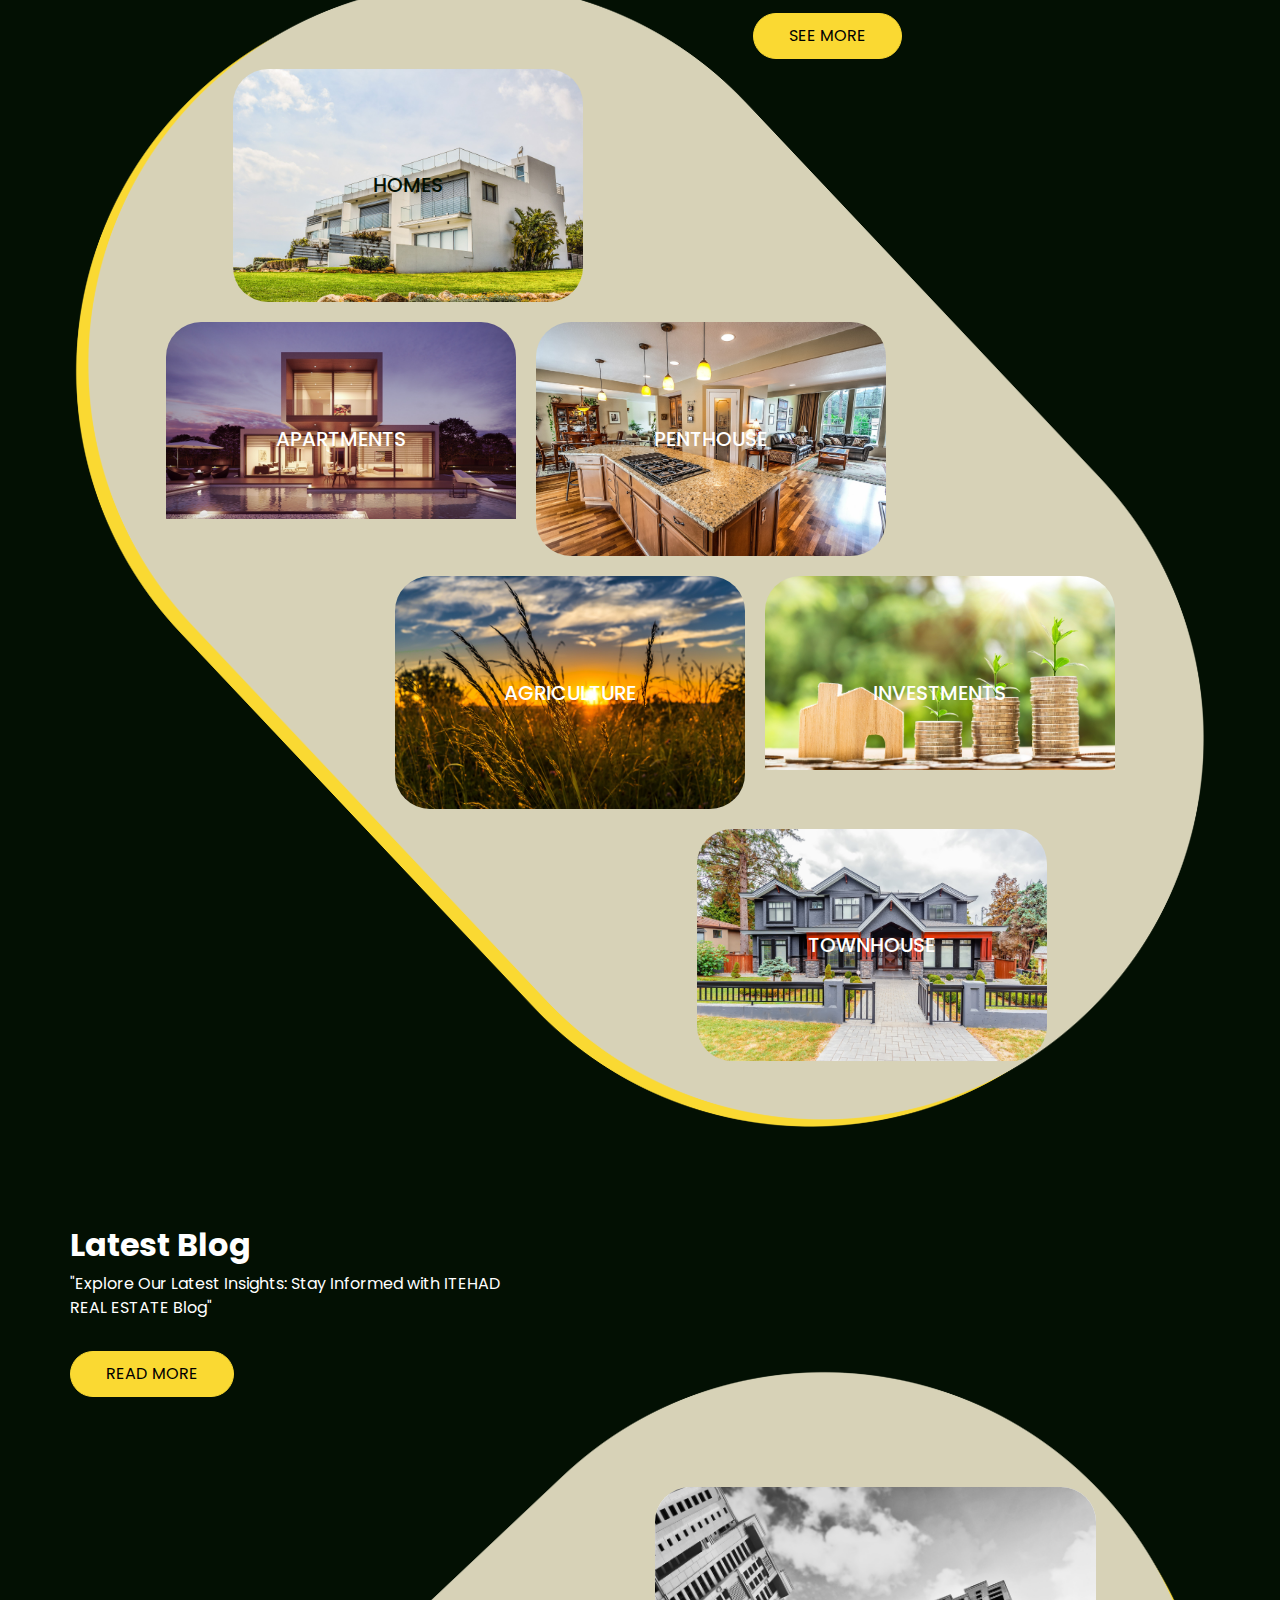
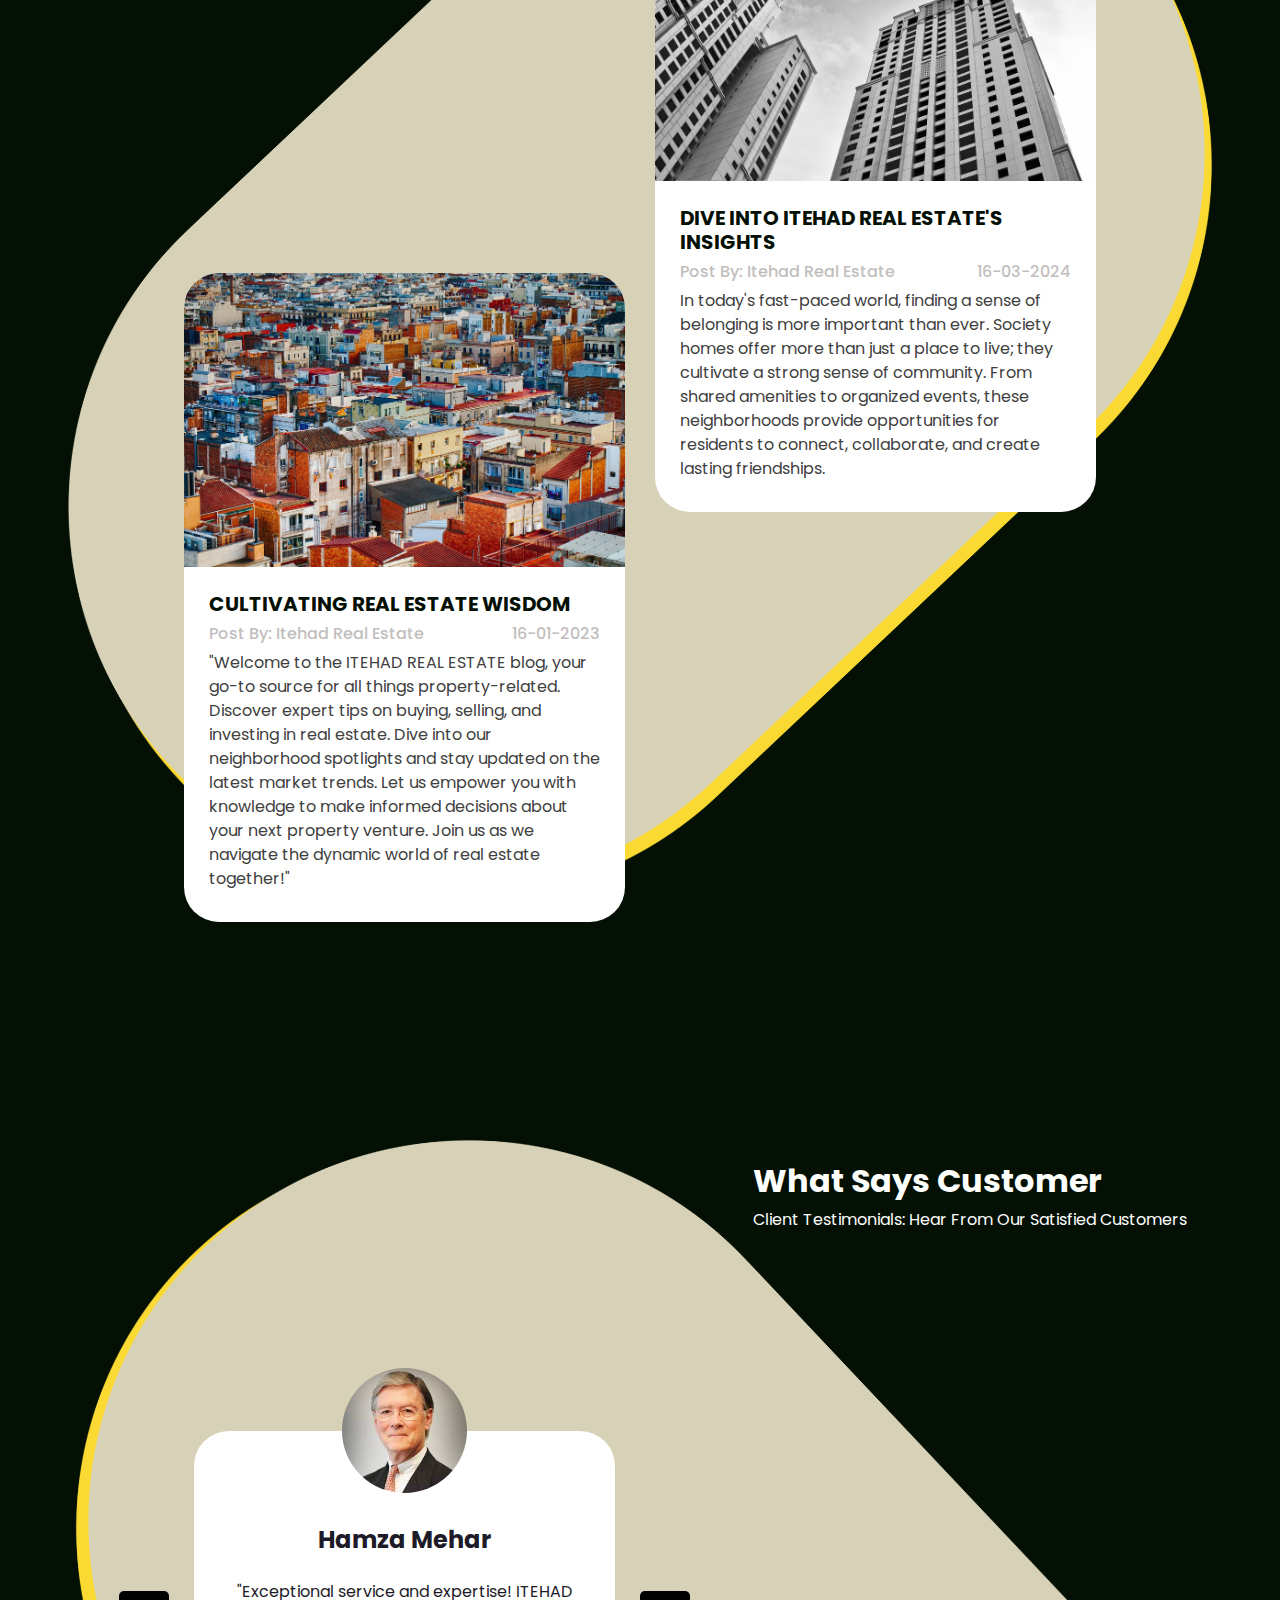
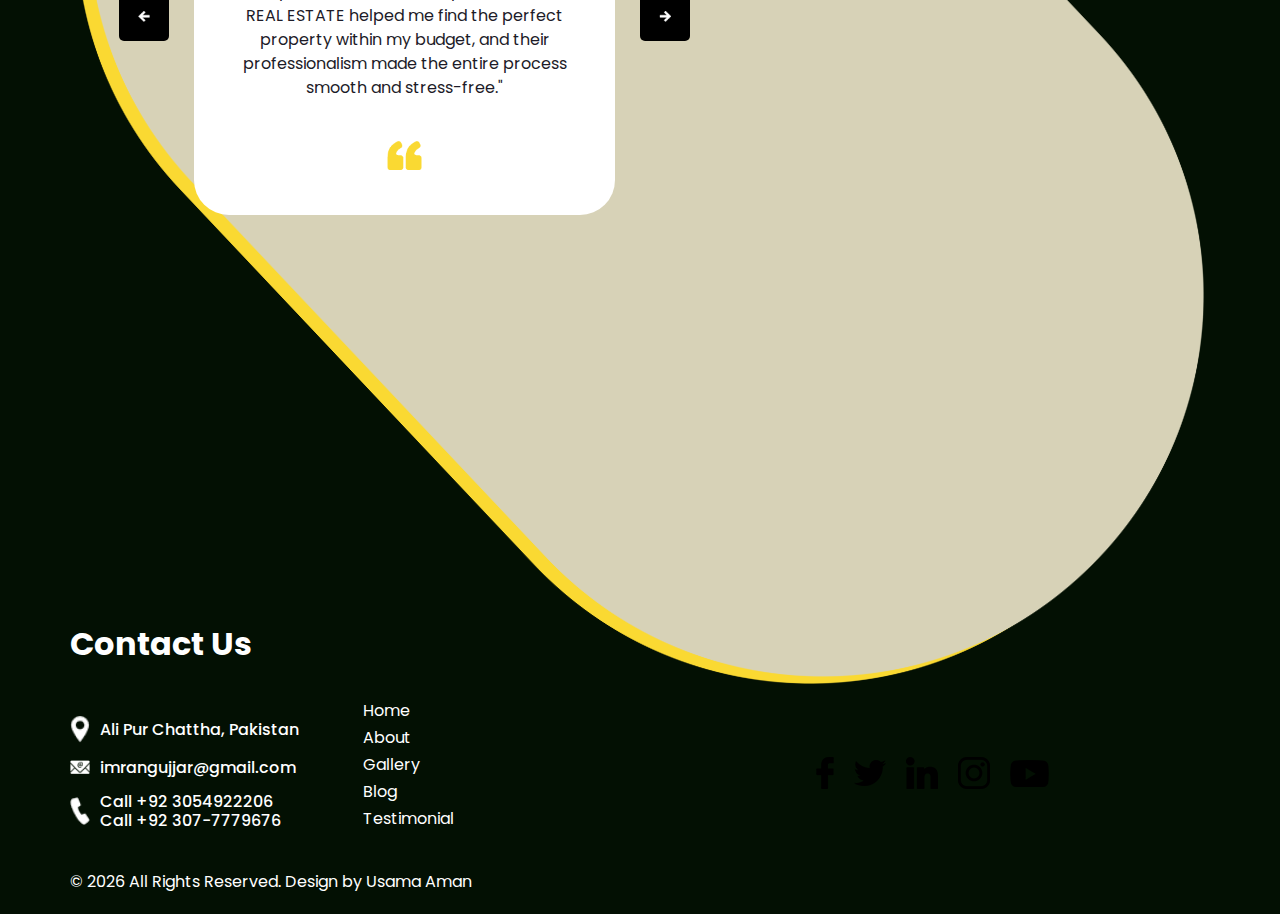
==== commit a2179bf9: "Done" ====
--- a/index.html
+++ b/index.html
@@ -134,46 +134,41 @@
 
   <!-- about section -->
 
-  <section class="about_section layout_padding">
+  <section class="about_section layout_padding-bottom">
     <div class="container">
       <div class="row">
         <div class="col-md-5">
           <div class="detail-box">
             <div class="heading_container">
-              <h2>
+              <h2 style="margin-top: 4ch;">
                 About Itehad Real Estate
               </h2>
-              <p>
+              <p style="margin:3cap;">
                 "At Itehad Real Estate, we redefine the essence of luxurious living and investment opportunities. With a
                 steadfast commitment to excellence, we curate an exclusive portfolio of properties that epitomize
                 elegance, sophistication, and unparalleled quality. From opulent homes in prestigious neighborhoods to
                 picturesque rural retreats and thriving agricultural lands, we offer a diverse range of real estate
-                options tailored to meet the discerning needs of our clients." </p>
-              <p>
-                "Experience the epitome of luxury, integrity, and reliability with Itehad Real Estate - where every
-                property tells a story of enduring elegance and unparalleled value."
-
-              </p>
-             
-            </div>
+                options tailored to meet the discerning needs of our clients."                </p>
+            
+            </div>
+          
           </div>
         </div>
       </div>
     </div>
     <div class="img-box">
-      <div class="play_btn">
-        <a href="#">
-          <img src="images/play.png" alt="" />
-        </a>
-      </div>
-      <img src="images/about-img.png" class="about-img" alt="" />
+           <video class="about-video" width="760" height="400" controls>
+        <source src="images/video.mp4" type="video/mp4">
+        Your browser does not support the video tag.
+      </video>
+      <!-- <img src="images/about-img.png" class="about-img" alt="" /> -->
     </div>
   </section>
 
   <!-- end about section -->
 
   <!-- gallery section -->
-  <section class="gallery_section layout_padding-top">
+  <section class="gallery_section layout_padding-top" style="margin-top: 19ch;">
     <div class="container">
       <div class="row">
         <div class="col-lg-5 ml-auto">
@@ -450,10 +445,10 @@
 
   <!-- info section -->
 
-  <section class="info_section " >
-    <div class="info_container layout_padding-top"  style="margin-top: 100px;">
+  <section class="info_section "  style="margin-top: 5ch;">
+    <div class="info_container layout_padding-top">
       <div class="container">
-        <div class="heading_container" >
+        <div class="heading_container">
           <h2>
             Contact Us
           </h2>
@@ -488,8 +483,12 @@
                   </div>
                   <div class="detail-box">
                     <h6>
-                      Call +92 3054922606
+                      Call +92 3054922206
                     </h6>
+                    <h6>
+                      Call +92 307-7779676
+                    </h6>
+                    
                   </div>
                 </a>
               </div>
@@ -539,7 +538,6 @@
       </div>
     </div>
   </section>
-
   <!-- end info section -->
 
   <!-- footer section -->
--- a/css/style.css
+++ b/css/style.css
@@ -156,6 +156,11 @@
   margin: 7px 0;
   -webkit-transition: all 0.3s;
   transition: all 0.3s;
+}
+.about-video {
+  position: absolute;
+  top: 0;
+  right: 0;
 }
 
 .custom_menu-btn .s-2 {
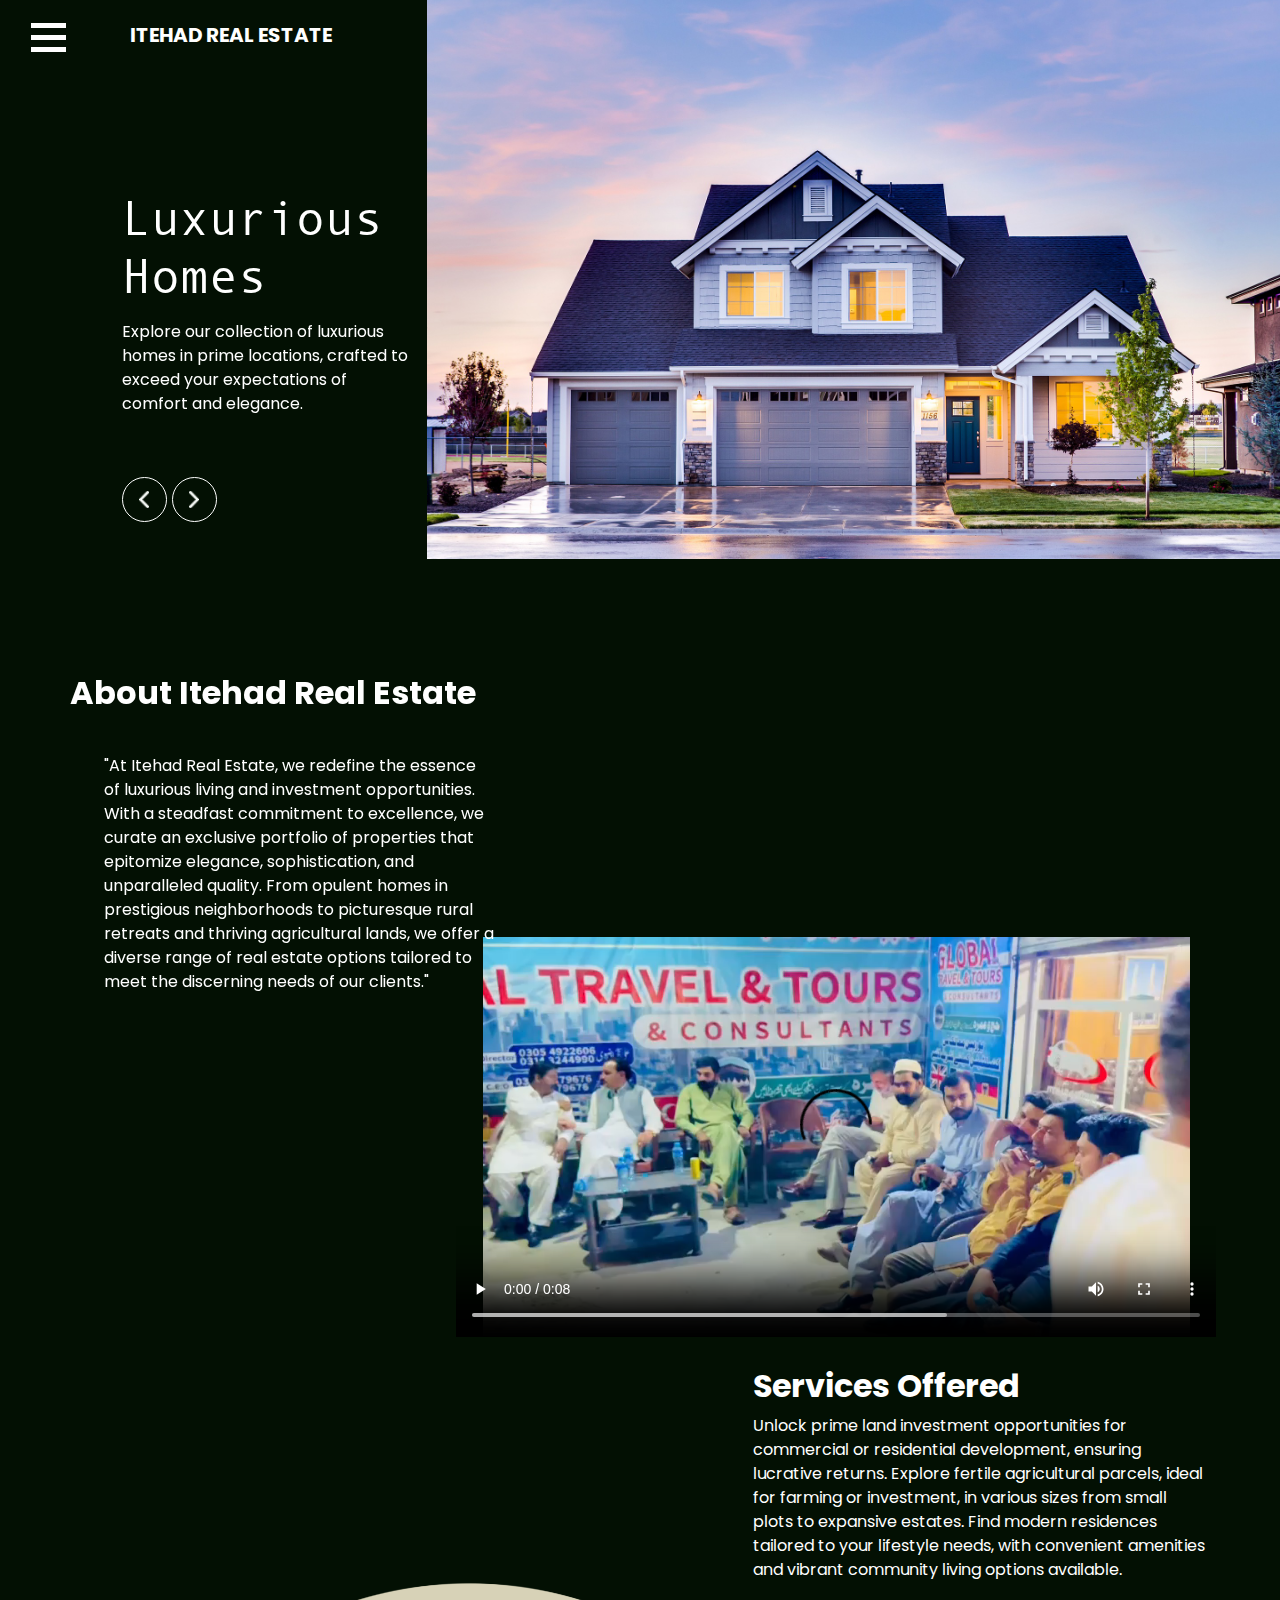
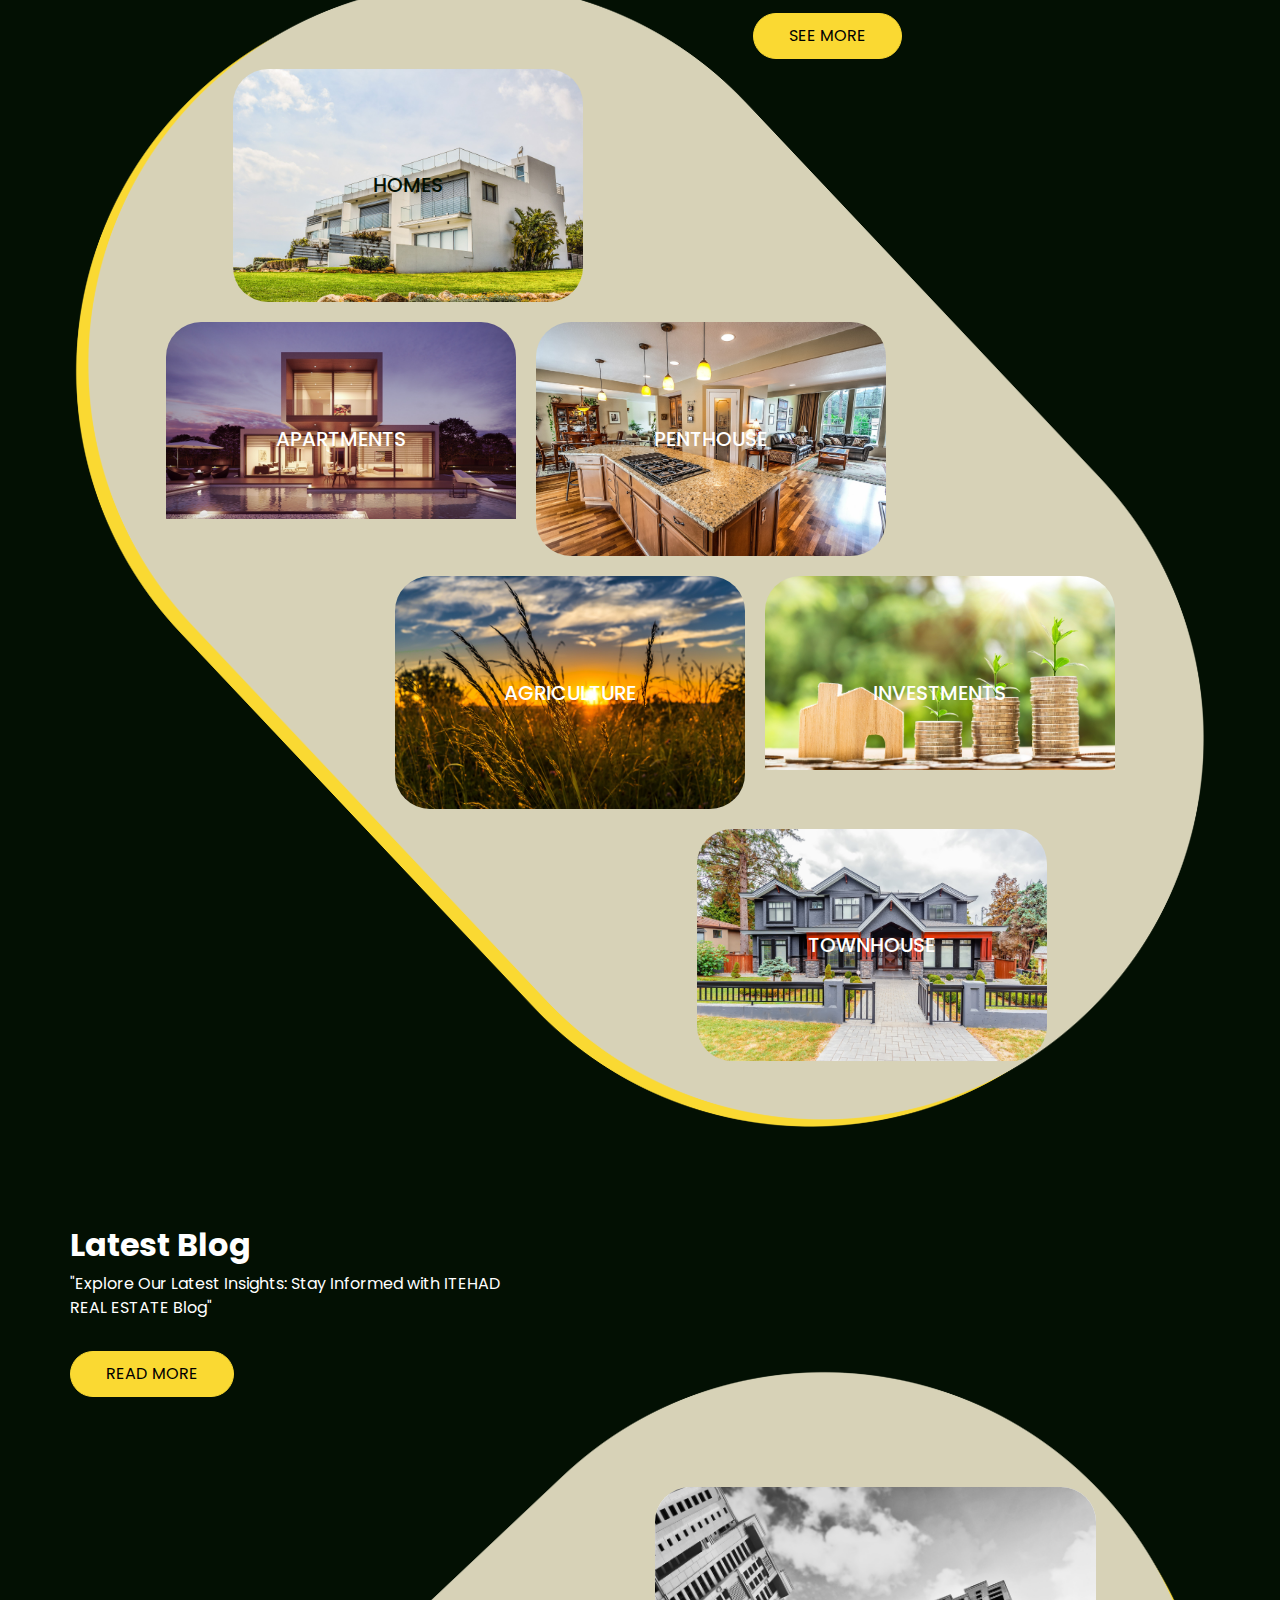
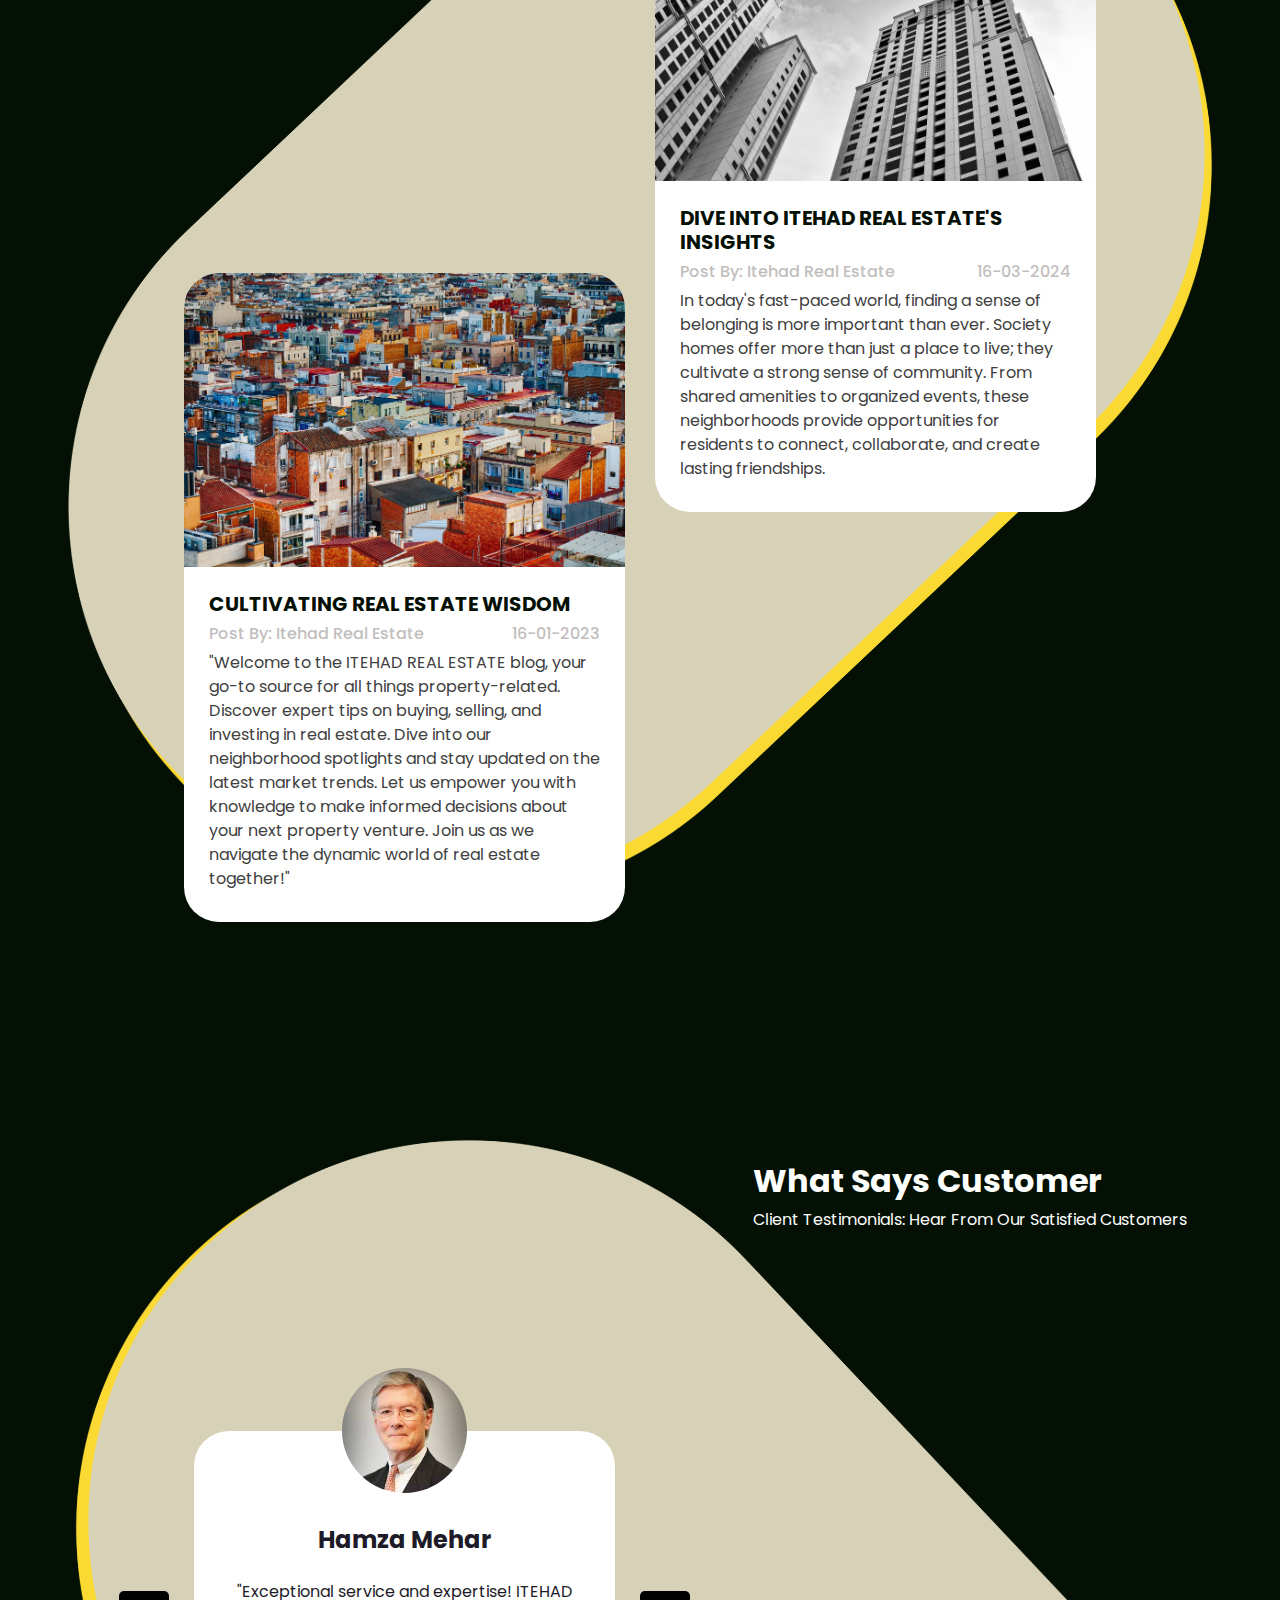
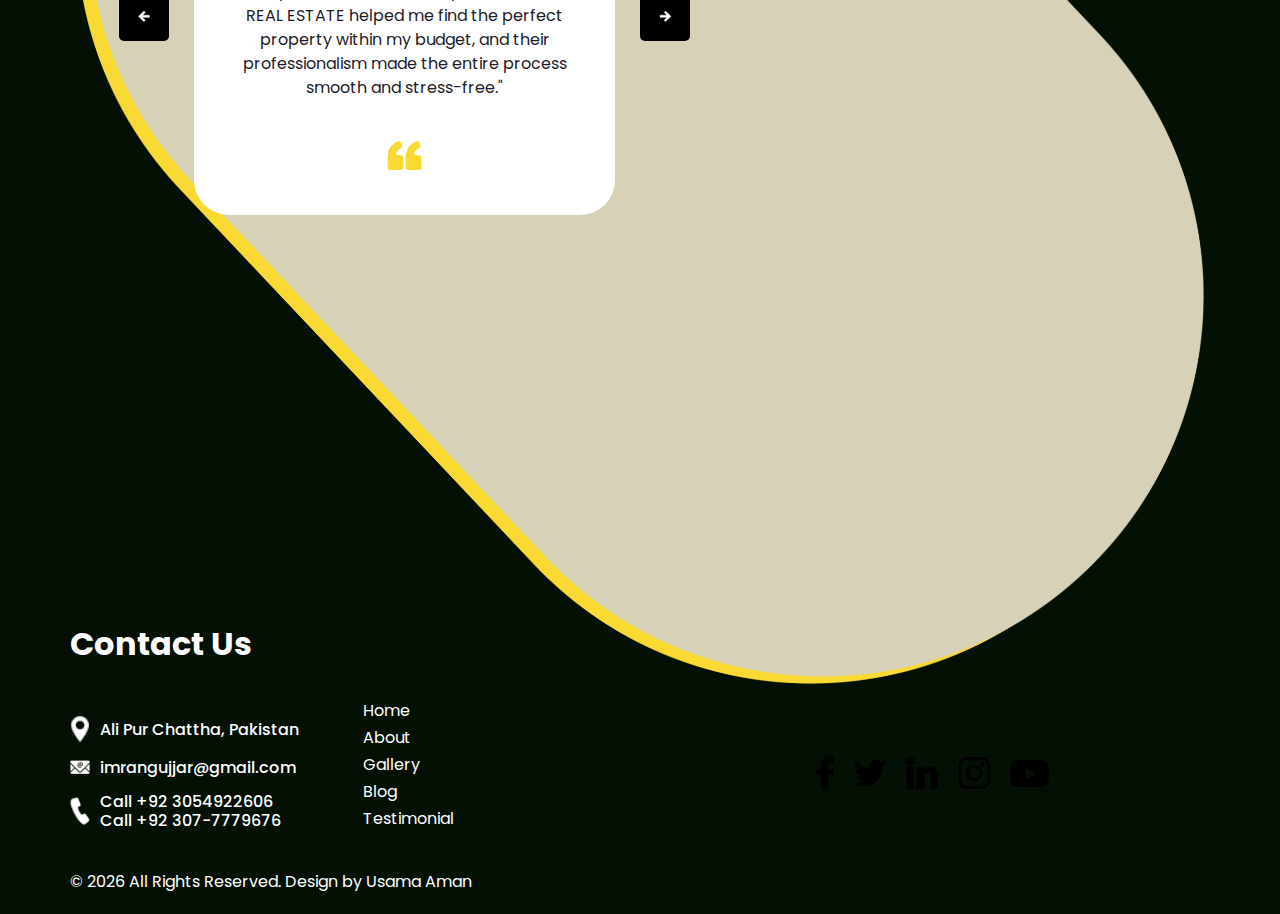
==== commit 58a694ae: "new" ====
--- a/index.html
+++ b/index.html
@@ -483,7 +483,7 @@
                   </div>
                   <div class="detail-box">
                     <h6>
-                      Call +92 3054922206
+                      Call +92 3054922606
                     </h6>
                     <h6>
                       Call +92 307-7779676
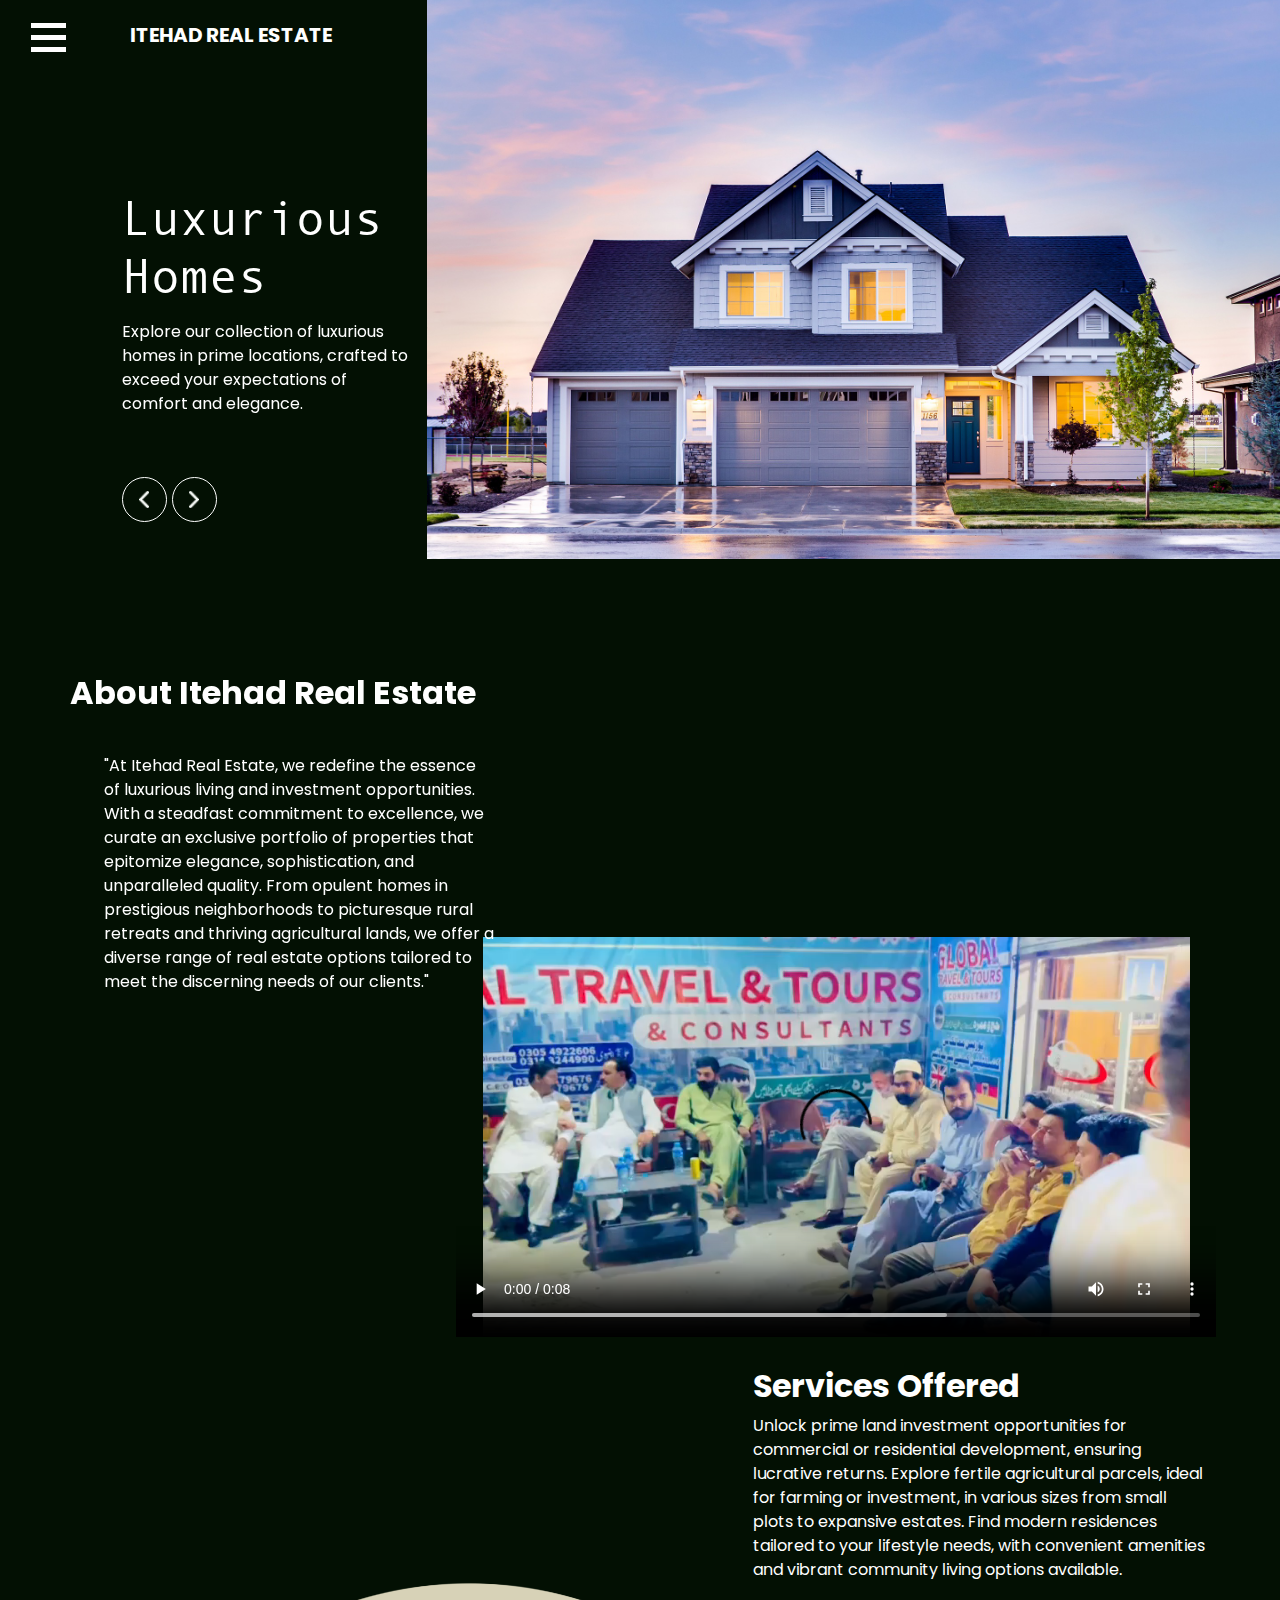
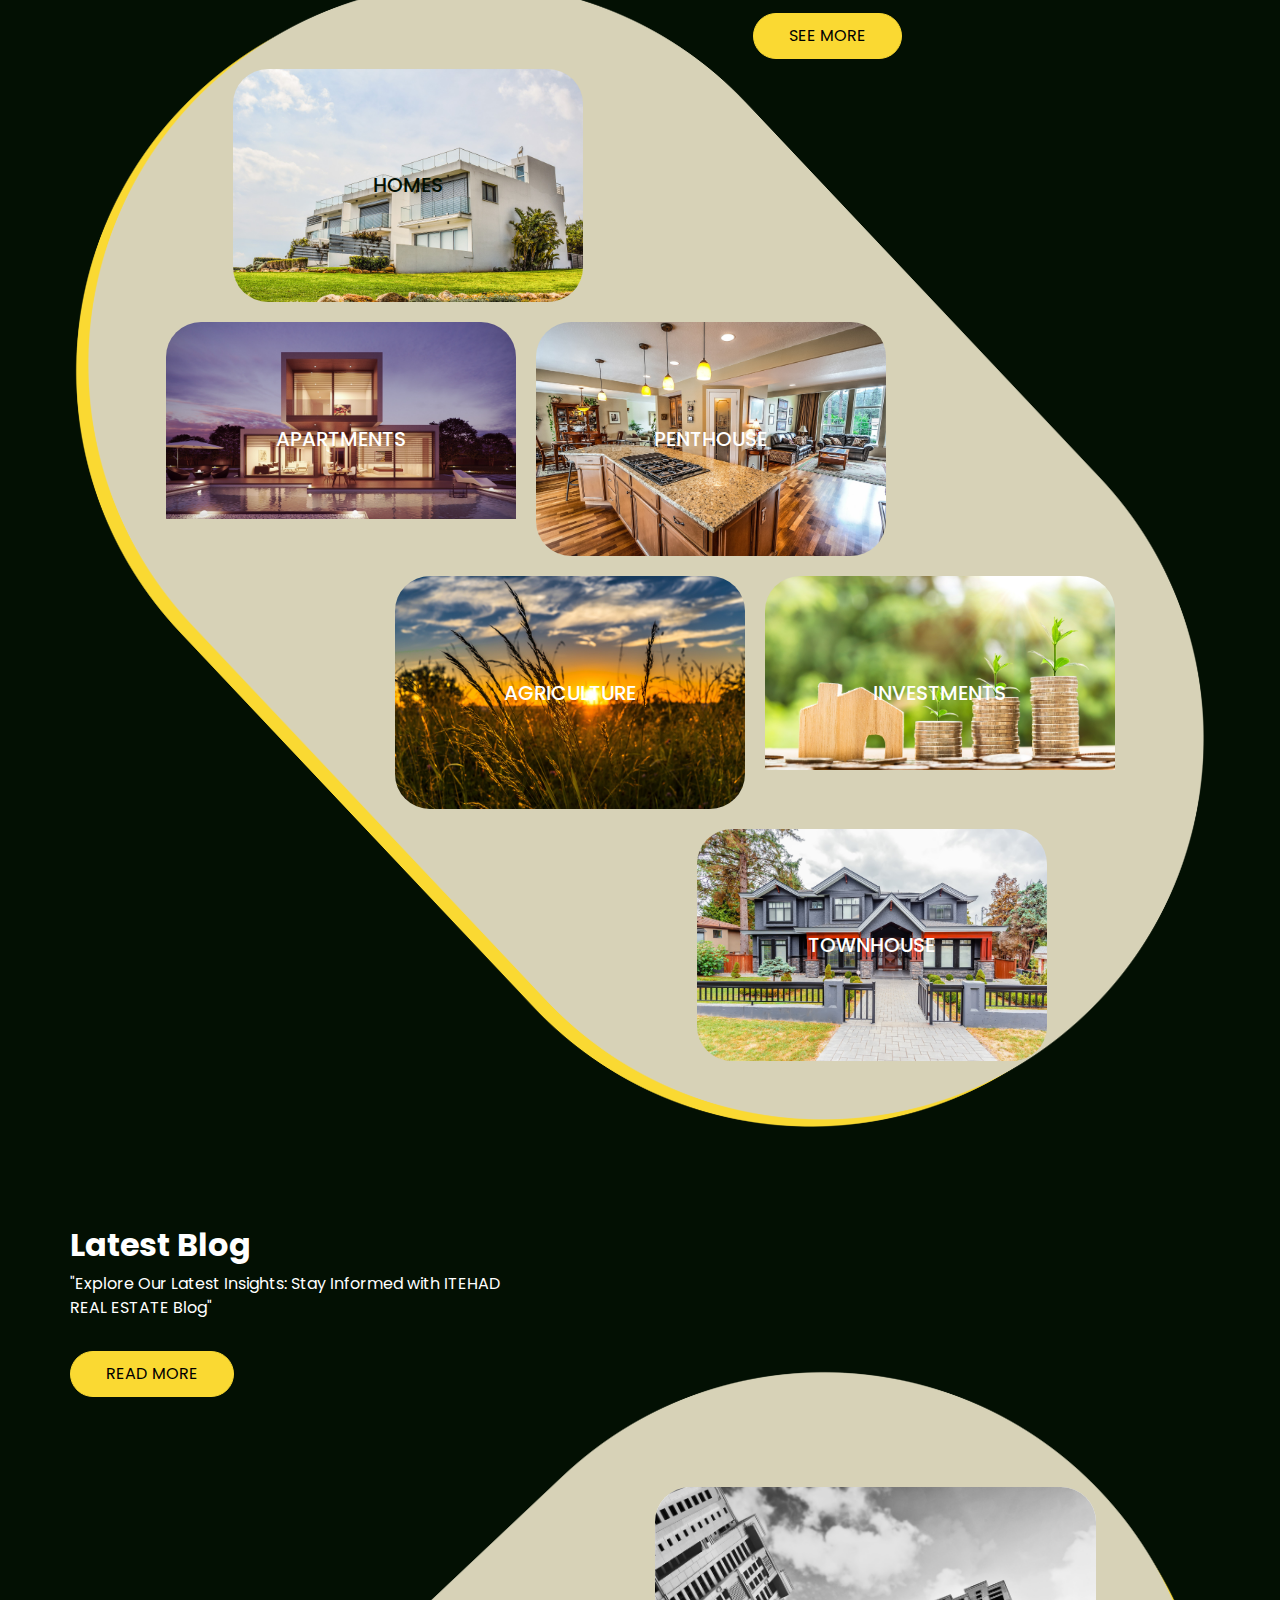
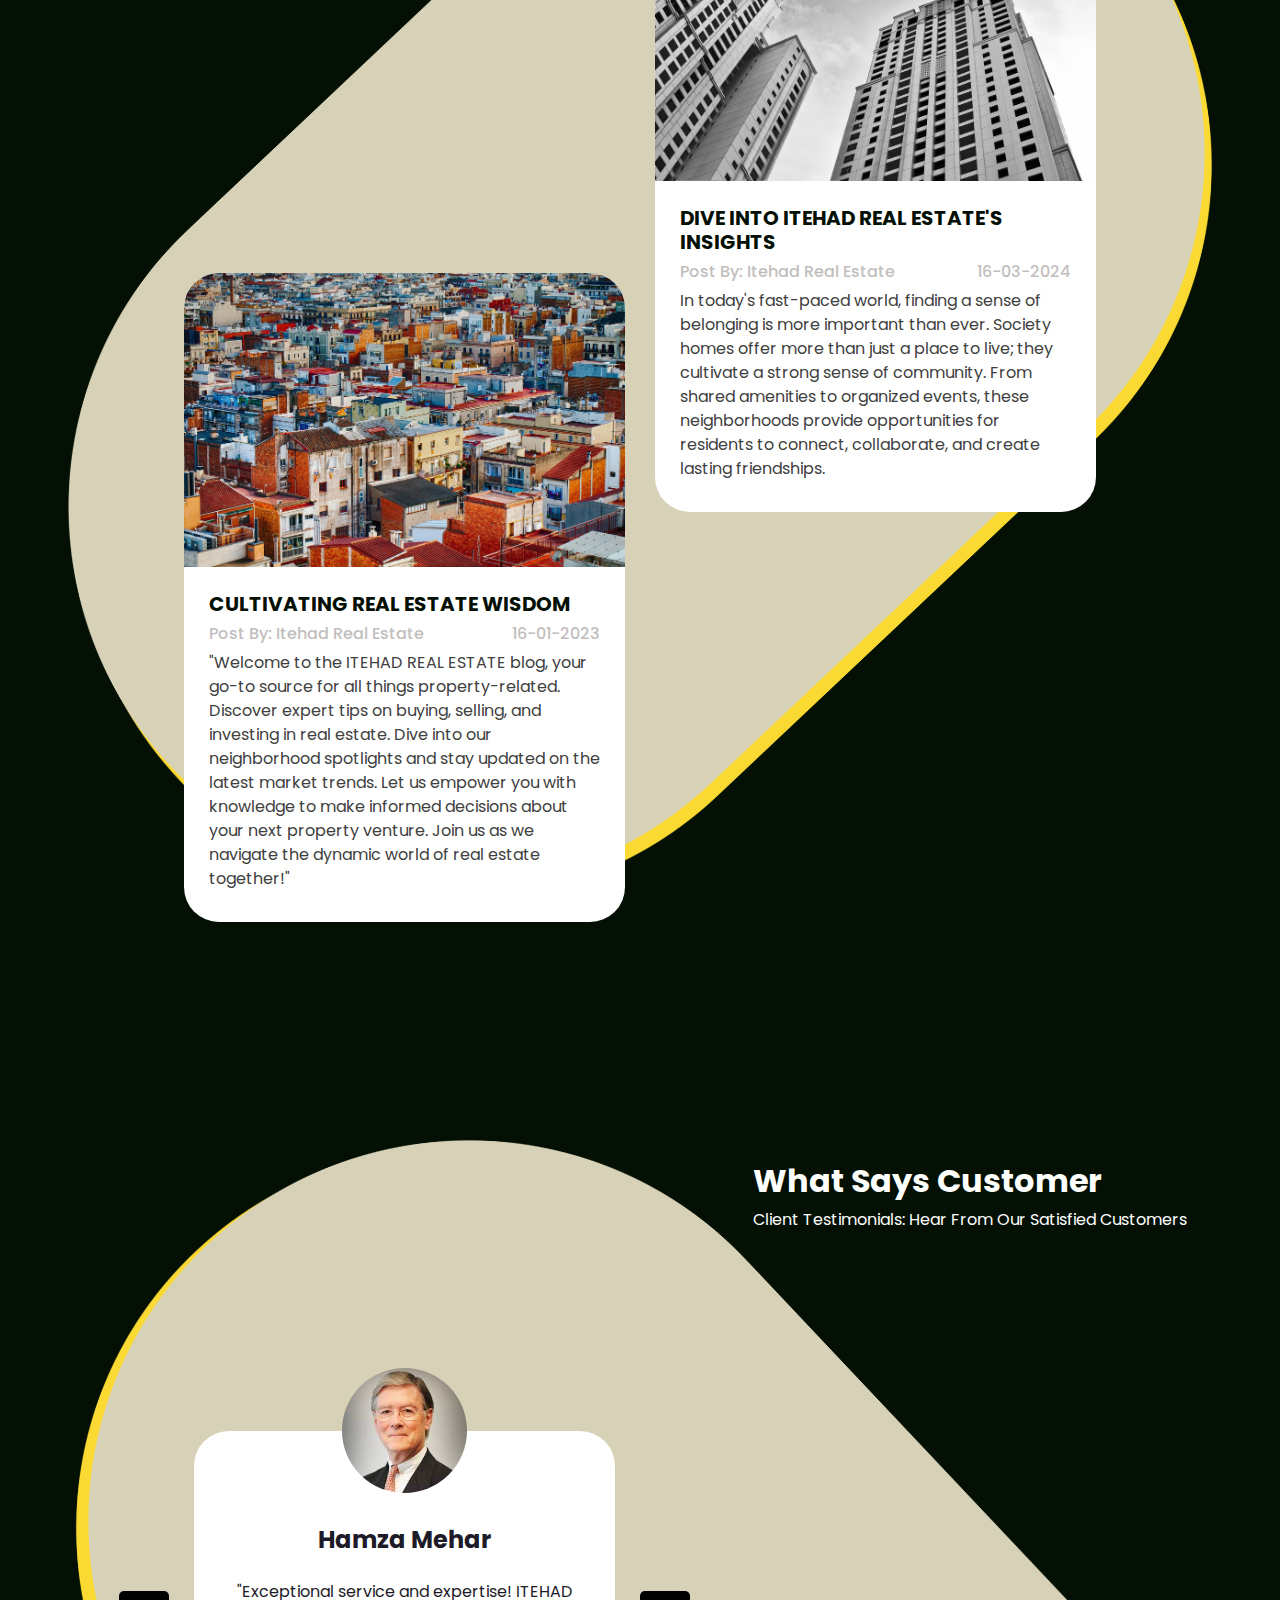
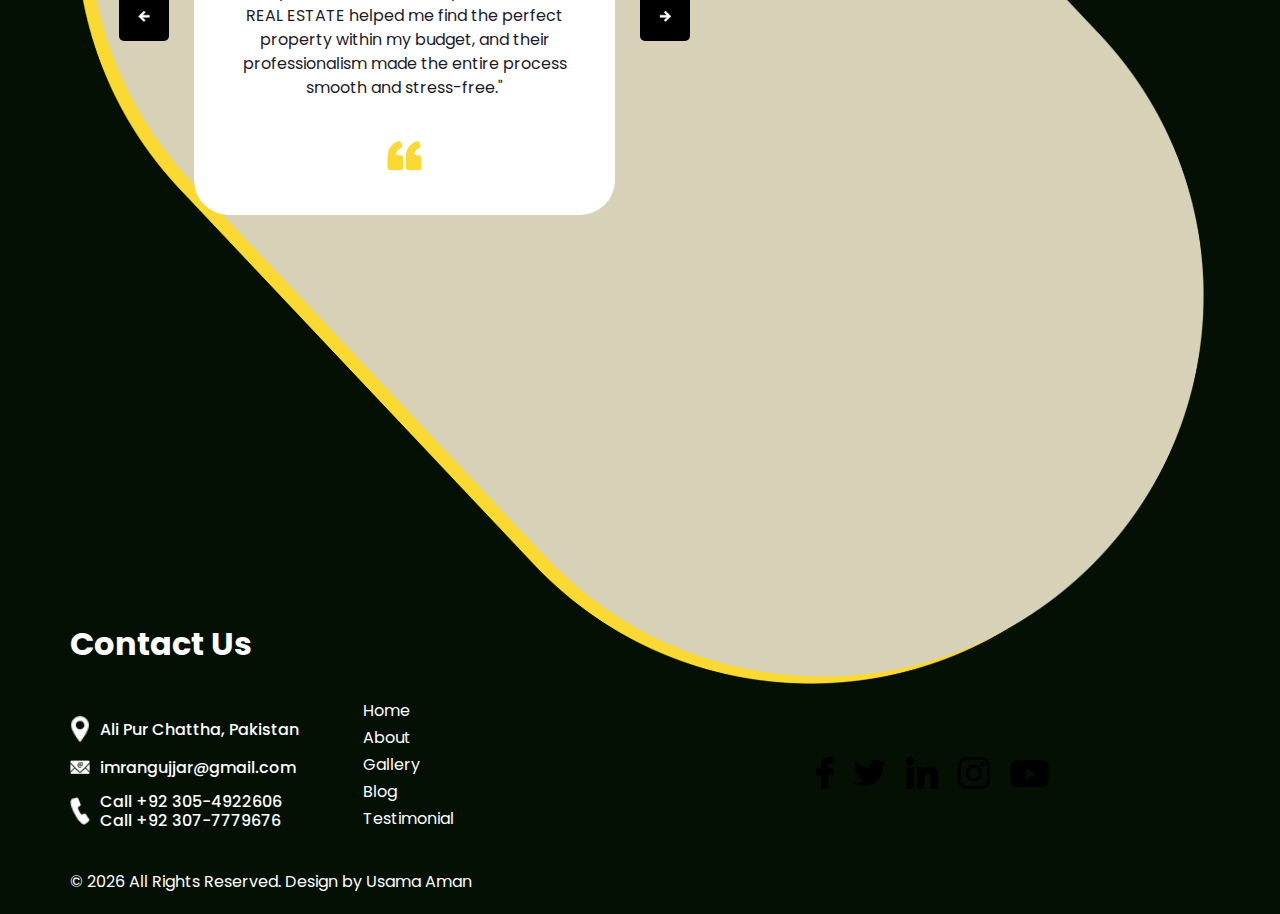
==== commit 66a91068: "new" ====
--- a/index.html
+++ b/index.html
@@ -483,7 +483,7 @@
                   </div>
                   <div class="detail-box">
                     <h6>
-                      Call +92 3054922606
+                      Call +92 305-4922606
                     </h6>
                     <h6>
                       Call +92 307-7779676
